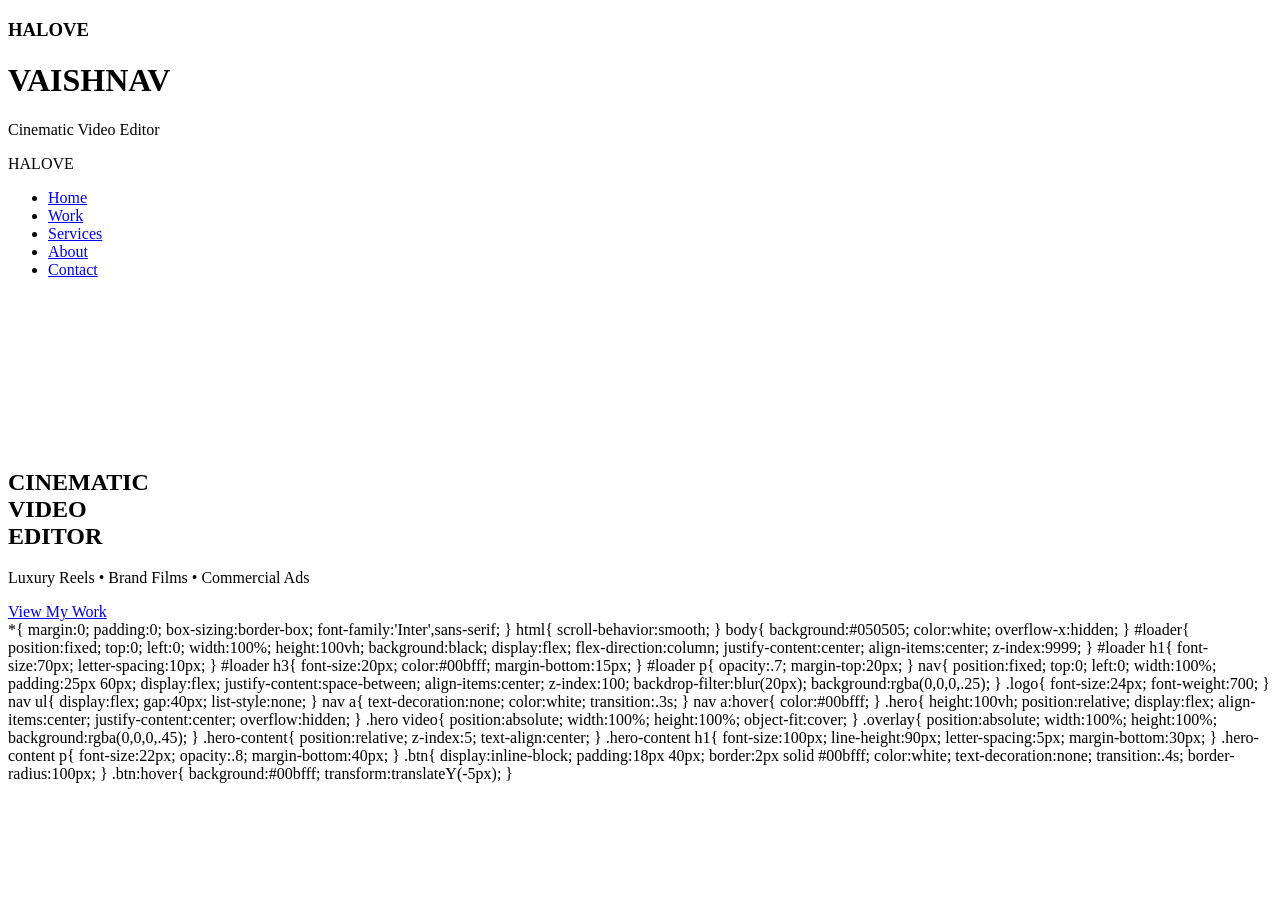
==== index.html @ 2cd08517 "Add initial HTML structure and styles for website" ====
<!DOCTYPE html>
<html lang="en">

<head>
<meta charset="UTF-8">
<meta name="viewport" content="width=device-width, initial-scale=1.0">

<title>Halove Vaishnav | Cinematic Video Editor</title>

<link rel="stylesheet" href="style.css">

<link rel="preconnect" href="https://fonts.googleapis.com">
<link rel="preconnect" href="https://fonts.gstatic.com" crossorigin>

<link href="https://fonts.googleapis.com/css2?family=Inter:wght@300;400;500;600;700;800&display=swap" rel="stylesheet">

</head>

<body>

<div id="loader">

<h3>HALOVE</h3>

<h1>VAISHNAV</h1>

<p>Cinematic Video Editor</p>

</div>

<nav>

<div class="logo">
HALOVE
</div>

<ul>

<li><a href="#">Home</a></li>

<li><a href="#">Work</a></li>

<li><a href="#">Services</a></li>

<li><a href="#">About</a></li>

<li><a href="#">Contact</a></li>

</ul>

</nav>

<section class="hero">

<div class="overlay"></div>

<video autoplay muted loop playsinline>

<source src="assets/videos/showreel.mp4" type="video/mp4">

</video>

<div class="hero-content">

<h1>
CINEMATIC<br>
VIDEO<br>
EDITOR
</h1>

<p>
Luxury Reels • Brand Films • Commercial Ads
</p>

<a href="#portfolio" class="btn">
View My Work
</a>

</div>

</section>

<script src="script.js"></script>

</body>

</html> 
*{
margin:0;
padding:0;
box-sizing:border-box;
font-family:'Inter',sans-serif;
}

html{
scroll-behavior:smooth;
}

body{
background:#050505;
color:white;
overflow-x:hidden;
}

#loader{
position:fixed;
top:0;
left:0;
width:100%;
height:100vh;
background:black;
display:flex;
flex-direction:column;
justify-content:center;
align-items:center;
z-index:9999;
}

#loader h1{
font-size:70px;
letter-spacing:10px;
}

#loader h3{
font-size:20px;
color:#00bfff;
margin-bottom:15px;
}

#loader p{
opacity:.7;
margin-top:20px;
}

nav{
position:fixed;
top:0;
left:0;
width:100%;
padding:25px 60px;
display:flex;
justify-content:space-between;
align-items:center;
z-index:100;
backdrop-filter:blur(20px);
background:rgba(0,0,0,.25);
}

.logo{
font-size:24px;
font-weight:700;
}

nav ul{
display:flex;
gap:40px;
list-style:none;
}

nav a{
text-decoration:none;
color:white;
transition:.3s;
}

nav a:hover{
color:#00bfff;
}

.hero{
height:100vh;
position:relative;
display:flex;
align-items:center;
justify-content:center;
overflow:hidden;
}

.hero video{
position:absolute;
width:100%;
height:100%;
object-fit:cover;
}

.overlay{
position:absolute;
width:100%;
height:100%;
background:rgba(0,0,0,.45);
}

.hero-content{
position:relative;
z-index:5;
text-align:center;
}

.hero-content h1{
font-size:100px;
line-height:90px;
letter-spacing:5px;
margin-bottom:30px;
}

.hero-content p{
font-size:22px;
opacity:.8;
margin-bottom:40px;
}

.btn{
display:inline-block;
padding:18px 40px;
border:2px solid #00bfff;
color:white;
text-decoration:none;
transition:.4s;
border-radius:100px;
}

.btn:hover{
background:#00bfff;
transform:translateY(-5px);
}
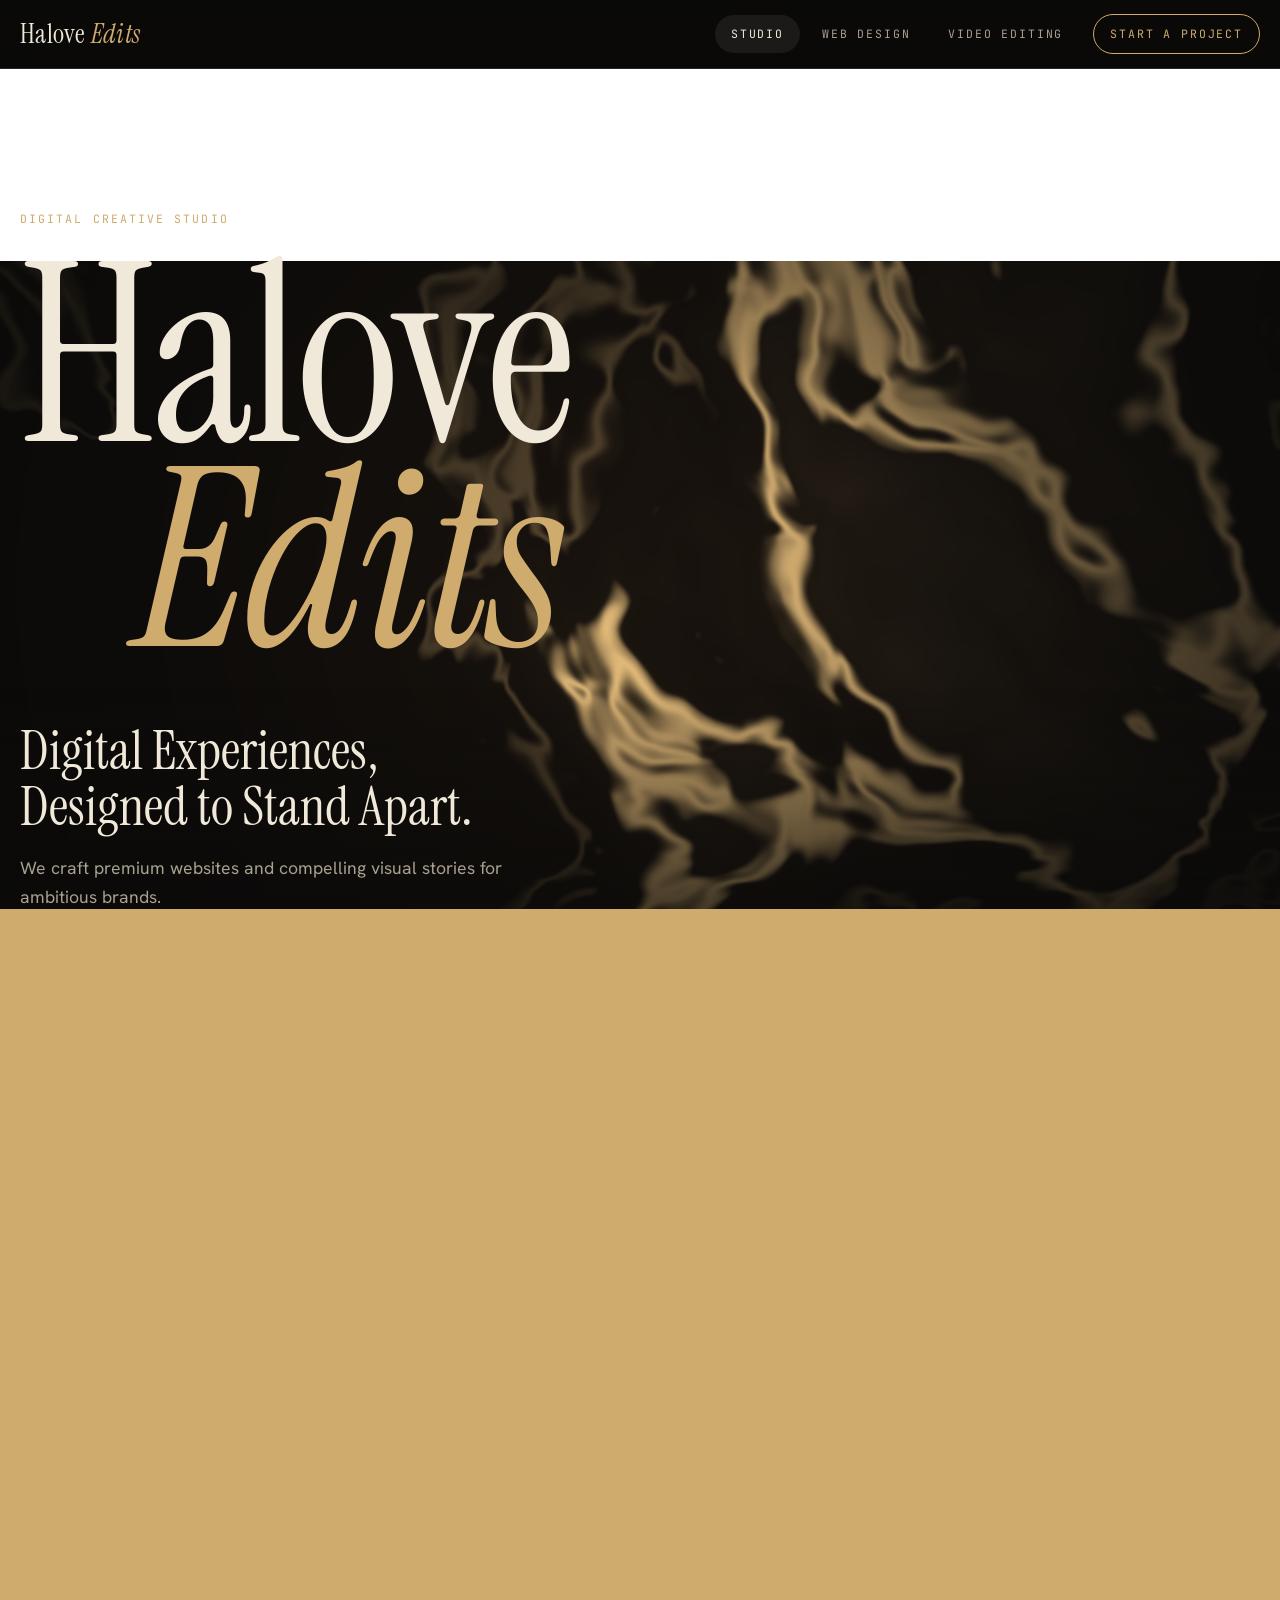
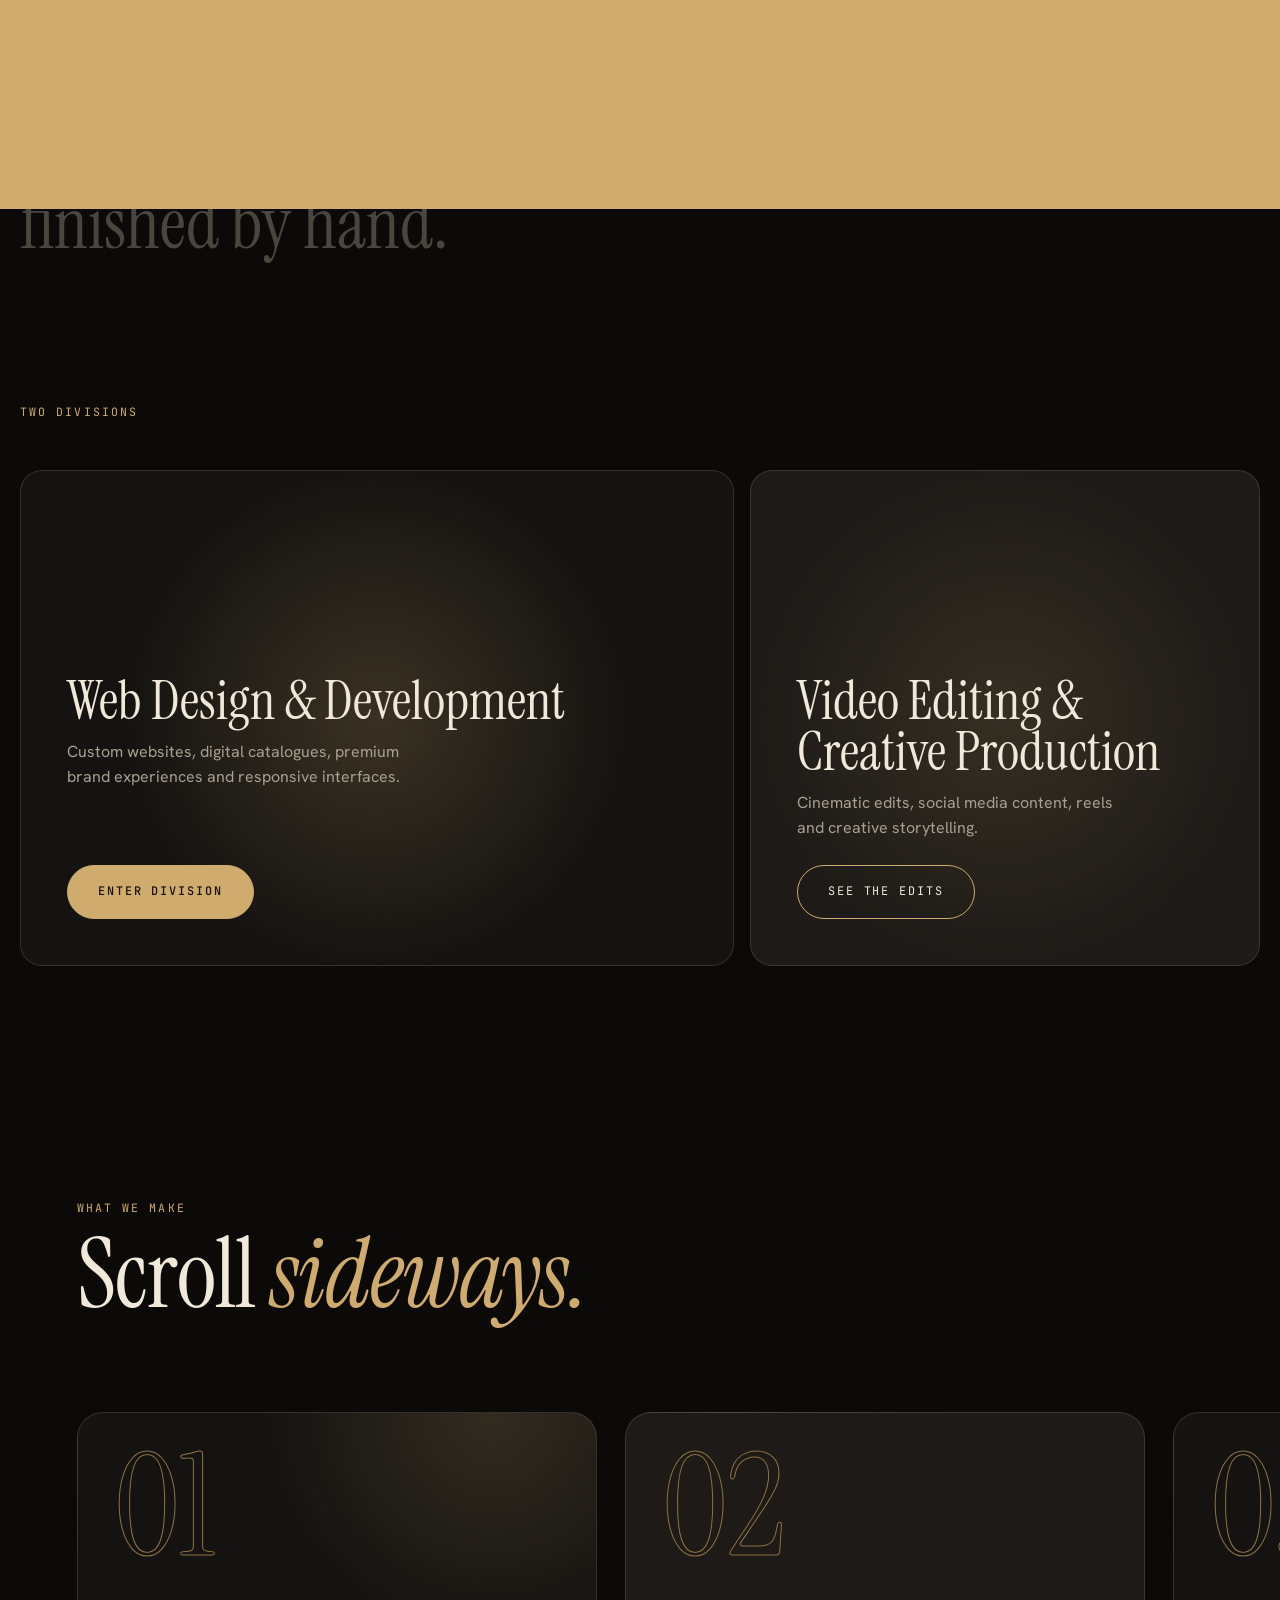
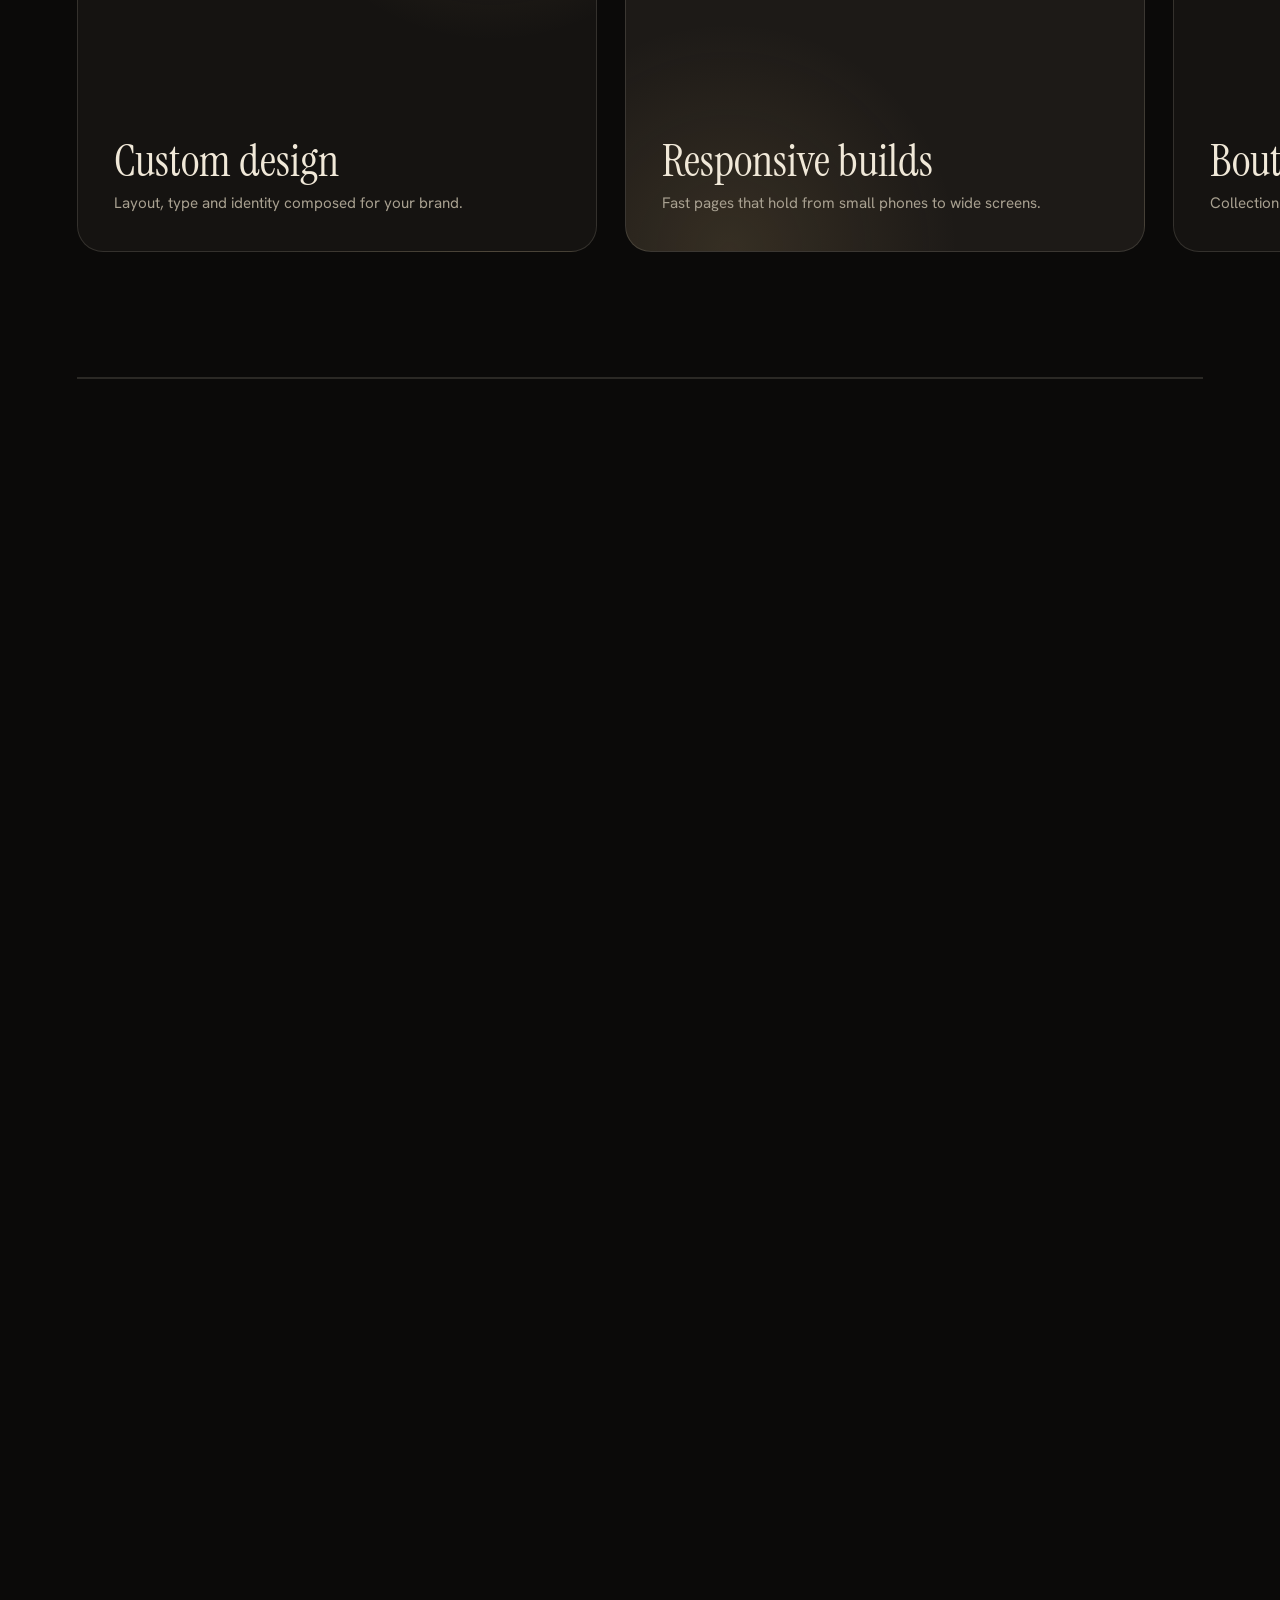
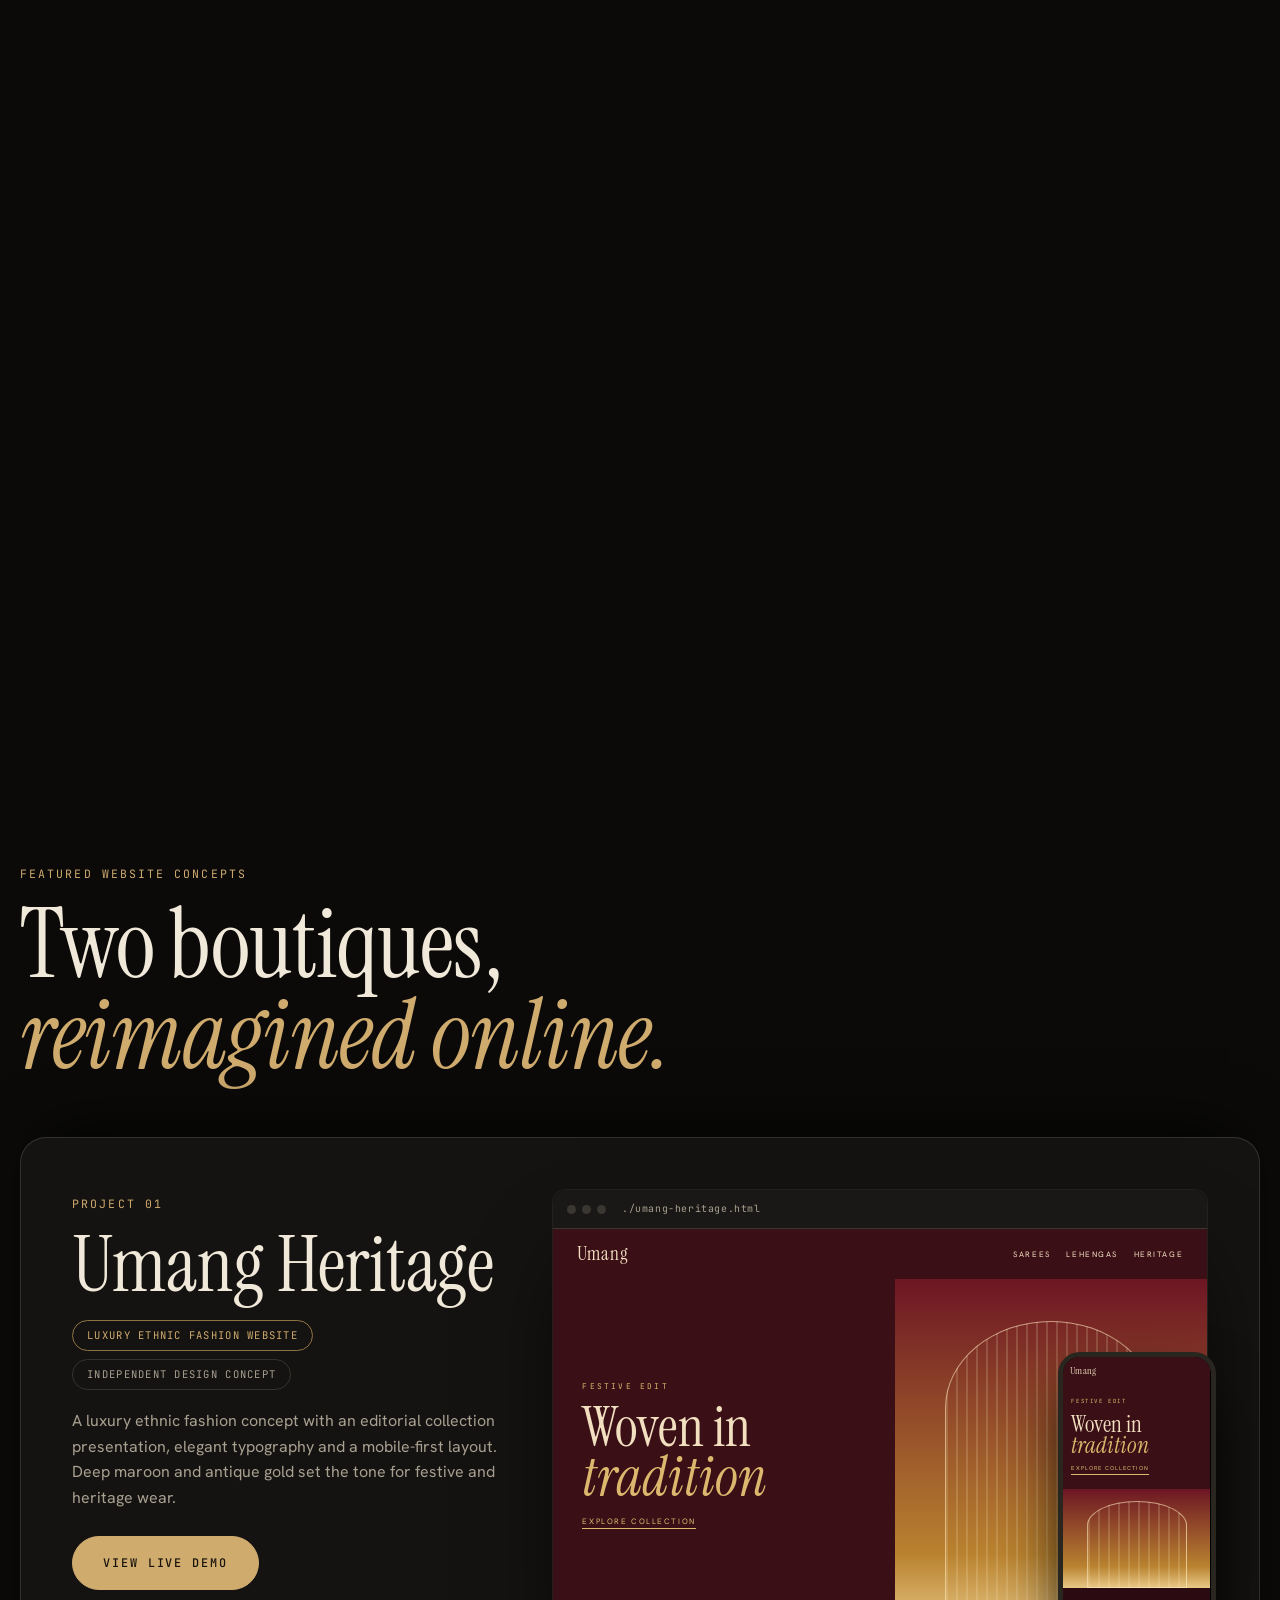
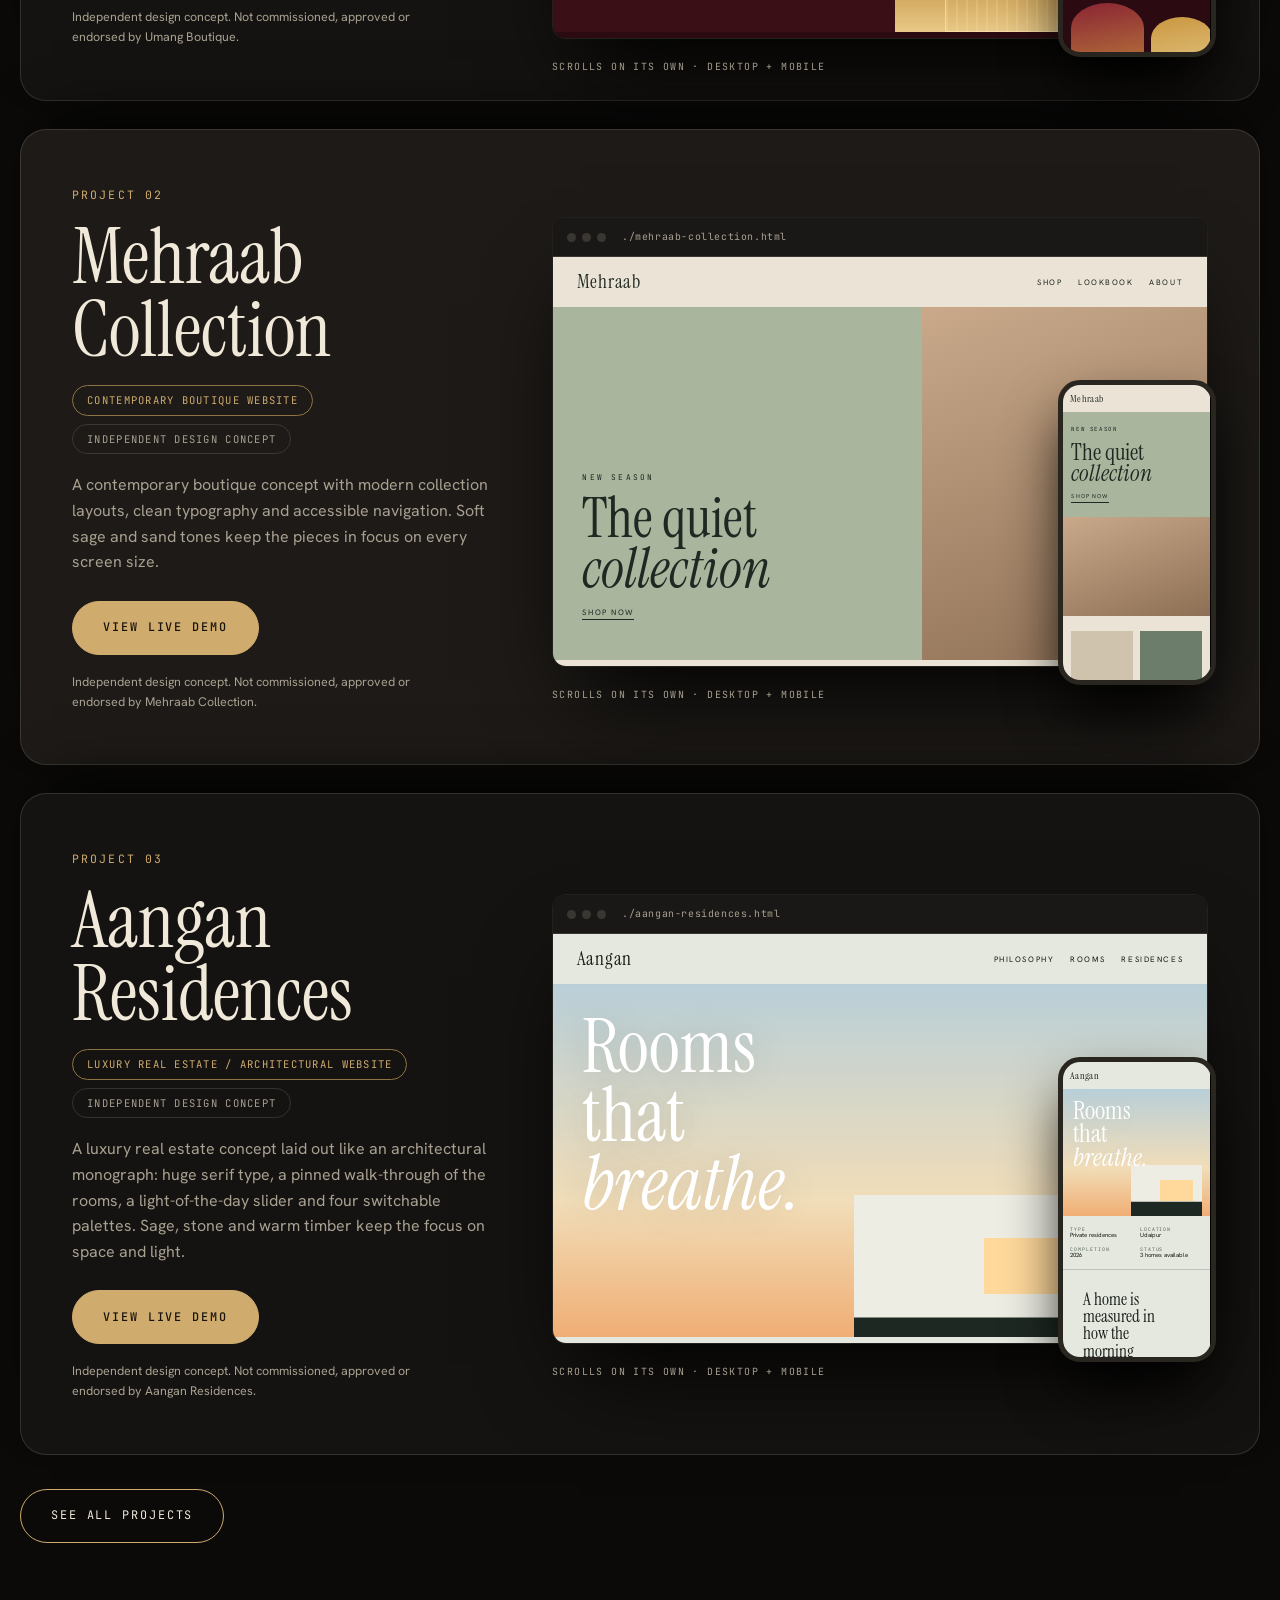
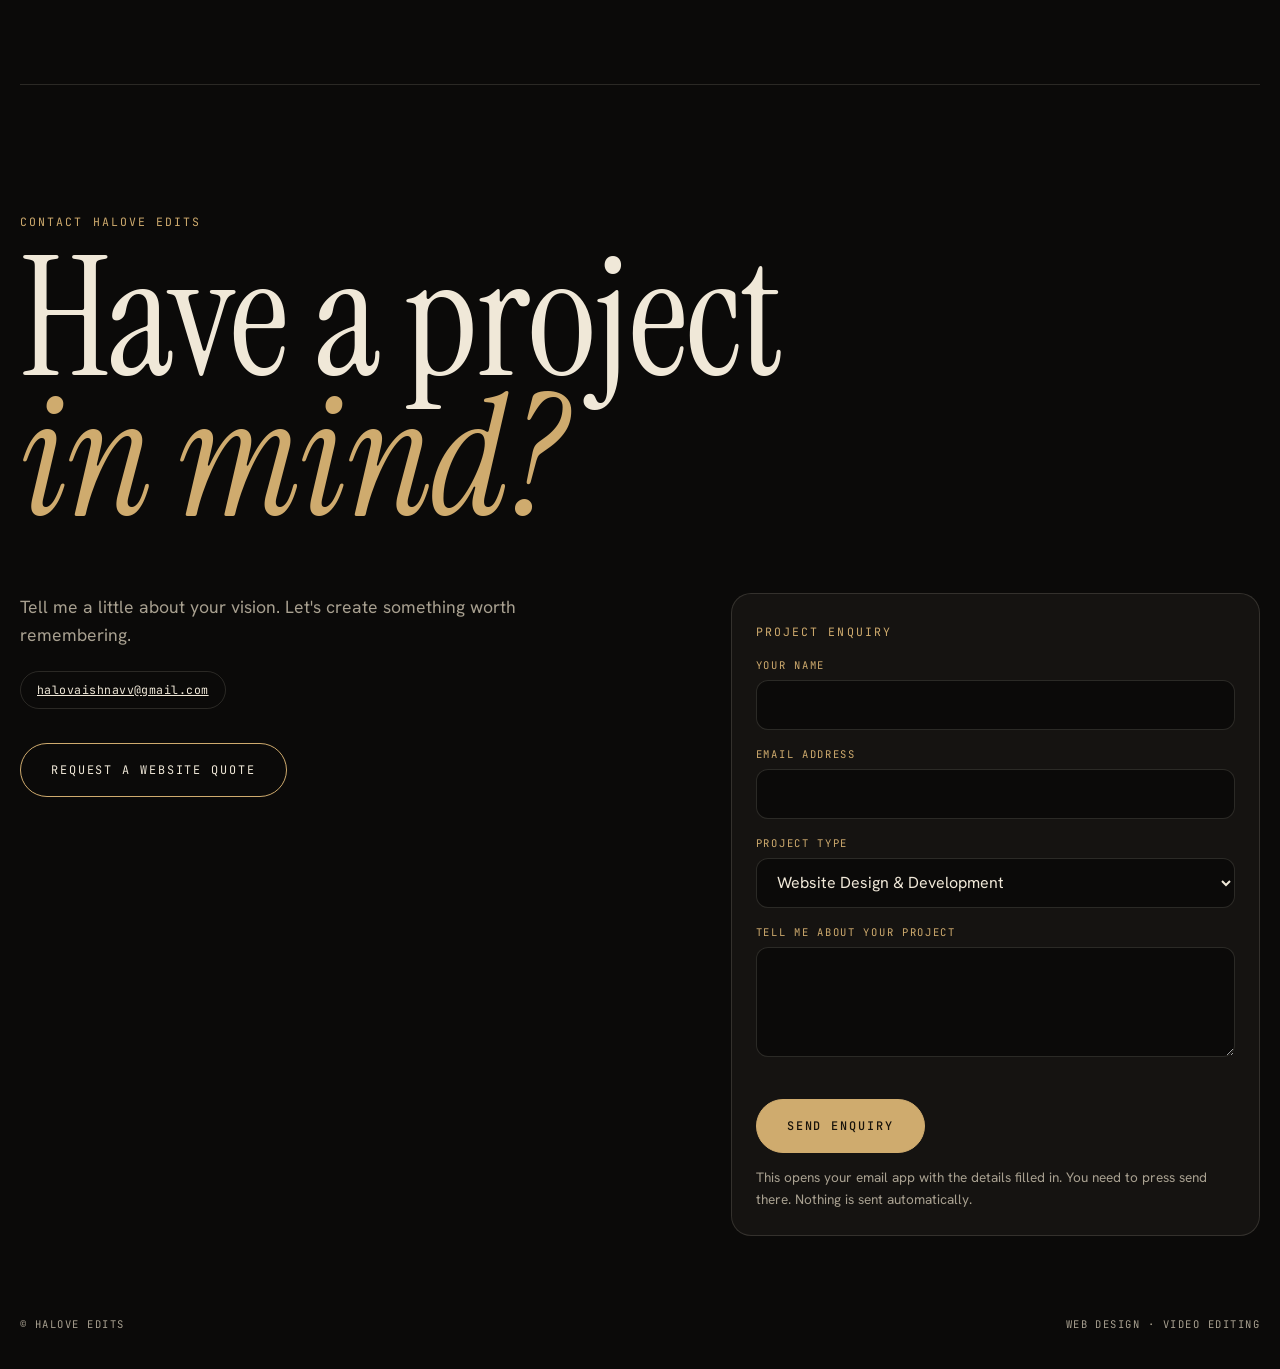
==== commit af6a8790: "Add files via upload" ====
--- a/index.html
+++ b/index.html
@@ -1,225 +1,690 @@
-<!DOCTYPE html>
-<html lang="en">
-
-<head>
-<meta charset="UTF-8">
-<meta name="viewport" content="width=device-width, initial-scale=1.0">
-
-<title>Halove Vaishnav | Cinematic Video Editor</title>
-
-<link rel="stylesheet" href="style.css">
-
-<link rel="preconnect" href="https://fonts.googleapis.com">
-<link rel="preconnect" href="https://fonts.gstatic.com" crossorigin>
-
-<link href="https://fonts.googleapis.com/css2?family=Inter:wght@300;400;500;600;700;800&display=swap" rel="stylesheet">
-
-</head>
-
-<body>
-
-<div id="loader">
-
-<h3>HALOVE</h3>
-
-<h1>VAISHNAV</h1>
-
-<p>Cinematic Video Editor</p>
-
+<!doctype html><html lang="en"><head><meta charset="utf-8"><meta name="viewport" content="width=device-width,initial-scale=1,viewport-fit=cover"><title>Halove Edits</title>
+<link rel="stylesheet" href="https://fonts.googleapis.com/css2?family=Instrument+Serif:ital@0;1&family=Hanken+Grotesk:wght@400;500;600&family=JetBrains+Mono:wght@400;500&display=swap">
+<style>
+/* Layout: a living shader hero, then sticky-stacking project cards that auto-scroll real-looking sites; ink black, ivory type, champagne used for light only. Single dark look by choice. */
+:root{
+  --ink:#0b0a09; --char:#151311; --char2:#1d1a17; --line:rgba(239,231,214,.14);
+  --ivory:#f0e8d8; --mute:#a8a090; --champ:#cfab6e; --champ-d:#8f7443;
+  --disp:"Instrument Serif","Iowan Old Style",Georgia,serif;
+  --sans:"Hanken Grotesk",system-ui,-apple-system,"Segoe UI",sans-serif;
+  --mono:"JetBrains Mono",ui-monospace,Menlo,monospace;
+  color-scheme:dark;
+}
+*{box-sizing:border-box}
+html{scroll-behavior:smooth;overflow-x:hidden;max-width:100%;-webkit-text-size-adjust:100%}
+body{margin:0;background:var(--ink);color:var(--ivory);font:400 16px/1.6 var(--sans);overflow-x:clip;
+  padding-left:max(16px,env(safe-area-inset-left,0px));padding-right:max(16px,env(safe-area-inset-right,0px))}
+body::before{content:"";position:fixed;inset:0 0 auto;height:env(safe-area-inset-top,0px);background:var(--ink);z-index:80}
+a{color:inherit}
+:focus-visible{outline:2px solid var(--champ);outline-offset:3px}
+.wrap{max-width:1240px;margin:0 auto}
+h1,h2,h3,h4{font-family:var(--disp);font-weight:400;margin:0;line-height:.95;text-wrap:balance}
+h2{font-size:clamp(2.6rem,7.5vw,6rem);letter-spacing:-.01em}
+p{margin:0}
+.mono{font-family:var(--mono);font-size:.72rem;letter-spacing:.18em;text-transform:uppercase;color:var(--champ)}
+.lead{color:var(--mute);max-width:54ch;font-size:1.1rem}
+em,i{font-style:italic}
+em{color:var(--champ)}
+.rv{transform:translateY(46px);transition:transform 1s cubic-bezier(.2,.7,.2,1)}
+.rv.in{transform:none}
+
+/* header */
+header{position:sticky;top:env(safe-area-inset-top,0px);z-index:70;background:rgba(11,10,9,.72);backdrop-filter:blur(16px);-webkit-backdrop-filter:blur(16px);
+  margin:0 calc(-1*max(16px,env(safe-area-inset-left,0px))) 0 calc(-1*max(16px,env(safe-area-inset-left,0px)));padding:0 max(16px,env(safe-area-inset-right,0px)) 0 max(16px,env(safe-area-inset-left,0px));border-bottom:1px solid var(--line)}
+.bar{max-width:1240px;margin:0 auto;height:68px;display:flex;align-items:center;justify-content:space-between}
+.logo{font-family:var(--disp);font-size:1.7rem;text-decoration:none;letter-spacing:.01em}
+.logo i{color:var(--champ)}
+nav{display:flex;gap:6px;align-items:center}
+nav a{font-family:var(--mono);font-size:.72rem;letter-spacing:.16em;text-transform:uppercase;text-decoration:none;color:var(--mute);padding:10px 16px;border-radius:99px;transition:color .3s,background .3s}
+nav a:hover,nav a.on{color:var(--ivory);background:rgba(239,231,214,.08)}
+nav a.cta{border:1px solid var(--champ);color:var(--champ);margin-left:8px}
+nav a.cta:hover{background:var(--champ);color:#17120a}
+.burger{display:none;background:none;border:1px solid var(--line);color:var(--ivory);width:46px;height:46px;border-radius:50%;cursor:pointer;font-size:1.1rem}
+@media(max-width:820px){
+  .burger{display:block}
+  nav{position:absolute;left:0;right:0;top:68px;flex-direction:column;align-items:stretch;gap:0;background:var(--ink);border-bottom:1px solid var(--line);padding:6px max(16px,env(safe-area-inset-left,0px)) 18px;display:none}
+  nav.open{display:flex}
+  nav a{padding:18px 4px;font-size:.85rem;border-radius:0;border-bottom:1px solid var(--line)}
+  nav a.cta{margin:14px 0 0;text-align:center;border-radius:99px;padding:16px}
+}
+
+/* buttons */
+.btns{display:flex;flex-wrap:wrap;gap:12px;margin-top:34px}
+.btn{display:inline-flex;align-items:center;justify-content:center;gap:10px;min-height:54px;padding:0 30px;border-radius:99px;font-family:var(--mono);font-size:.74rem;letter-spacing:.16em;text-transform:uppercase;text-decoration:none;border:1px solid var(--champ);background:none;color:var(--ivory);cursor:pointer;transition:background .35s,color .35s,border-color .35s,transform .25s}
+.btn.solid{background:var(--champ);color:#17120a;font-weight:500}
+.btn.solid:hover{background:var(--ivory);border-color:var(--ivory)}
+.btn:not(.solid):hover{background:rgba(207,171,110,.16)}
+.btn[aria-disabled="true"]{opacity:.55;border-style:dashed;pointer-events:none}
+
+/* page transition + cursor */
+.curtain{position:fixed;inset:0;z-index:90;background:var(--champ);transform:translateY(101%);pointer-events:none;display:grid;place-items:center;font-family:var(--disp);font-size:clamp(2.4rem,9vw,6rem);color:#17120a;font-style:italic}
+.curtain.go{animation:cur .95s cubic-bezier(.76,0,.24,1)}
+@keyframes cur{0%{transform:translateY(101%)}42%,58%{transform:translateY(0)}100%{transform:translateY(-101%)}}
+.ring{position:fixed;left:0;top:0;width:38px;height:38px;margin:-19px 0 0 -19px;border:1px solid var(--champ);border-radius:50%;z-index:85;pointer-events:none;opacity:0;transition:width .25s,height .25s,margin .25s,background .25s,opacity .3s}
+.ring.on{opacity:1}
+.ring.big{width:74px;height:74px;margin:-37px 0 0 -37px;background:rgba(207,171,110,.14)}
+@media(pointer:coarse){.ring{display:none}}
+
+/* hero */
+.view{animation:vin .9s cubic-bezier(.2,.7,.2,1)}
+@keyframes vin{from{transform:translateY(20px)}to{transform:none}}
+.hero{position:relative;padding-block:clamp(70px,11vw,150px) clamp(60px,8vw,110px)}
+.hero canvas{position:absolute;top:0;bottom:0;left:50%;width:100vw;transform:translateX(-50%);height:100%;z-index:-1;background:var(--ink)}
+.hero::after{content:"";position:absolute;top:0;bottom:0;left:50%;width:100vw;transform:translateX(-50%);z-index:-1;background:linear-gradient(180deg,transparent 60%,var(--ink));pointer-events:none}
+.hero h1{font-size:clamp(4.6rem,19.5vw,17rem);line-height:.82;letter-spacing:-.02em;margin-top:26px}
+.hero h1 .l2{display:block;font-style:italic;color:var(--champ);padding-left:clamp(0px,9vw,140px)}
+.W{display:inline-block;white-space:nowrap}
+.L{display:inline-block;animation:lu 1.1s cubic-bezier(.2,.8,.2,1) both;animation-delay:calc(var(--i)*55ms + 150ms)}
+@keyframes lu{from{transform:translateY(105%) rotate(5deg);opacity:0}to{transform:none;opacity:1}}
+.hero h1{overflow:hidden;padding-bottom:.08em}
+.hero .sub{font-family:var(--disp);font-size:clamp(1.7rem,4.6vw,3.4rem);margin-top:40px;max-width:19ch;line-height:1.02}
+.hero .lead{margin-top:20px}
+.hero.sm h1{font-size:clamp(3.6rem,13.5vw,11rem);line-height:.9}
+
+/* marquee */
+.mq{margin:0 calc(-1*max(16px,env(safe-area-inset-left,0px)));overflow:hidden;border-block:1px solid var(--line);padding:18px 0;background:var(--ink)}
+.mq div{display:flex;width:max-content;animation:mq 38s linear infinite}
+.mq span{font-family:var(--disp);font-size:clamp(1.6rem,4vw,2.8rem);padding:0 .9em;white-space:nowrap}
+.mq span:nth-child(even){color:var(--champ);font-style:italic}
+@keyframes mq{to{transform:translateX(-50%)}}
+
+section{padding-block:clamp(72px,11vw,150px)}
+.stmt{font-family:var(--disp);font-size:clamp(2rem,5.6vw,4.6rem);line-height:1.08;max-width:22ch}
+.stmt{max-width:26ch}
+.stmt .w{color:#4a453d;transition:color .4s}
+.stmt .w.lit{color:var(--ivory)}
+
+/* divisions */
+.divs{display:grid;grid-template-columns:1.4fr 1fr;gap:16px;margin-top:48px}
+.div{--mx:50%;--my:50%;position:relative;display:flex;flex-direction:column;justify-content:space-between;min-height:430px;padding:clamp(24px,4vw,46px);border:1px solid var(--line);border-radius:22px;text-decoration:none;overflow:hidden;background:radial-gradient(420px circle at var(--mx) var(--my),rgba(207,171,110,.2),transparent 60%),var(--char);transition:border-color .4s}
+.div:hover{border-color:var(--champ)}
+.div .n{font-family:var(--disp);font-size:clamp(5rem,14vw,11rem);line-height:.8;color:transparent;-webkit-text-stroke:1px var(--champ-d);transition:color .5s}
+.div:hover .n{color:var(--champ)}
+.div h3{font-size:clamp(2rem,4.2vw,3.4rem);margin:18px 0 12px}
+.div p{color:var(--mute);max-width:38ch}
+.div .go{margin-top:24px}
+.div.p2{background:radial-gradient(420px circle at var(--mx) var(--my),rgba(207,171,110,.14),transparent 60%),var(--char2)}
+@media(max-width:860px){.divs{grid-template-columns:1fr}.div{min-height:340px}}
+
+/* project stack */
+.stack{margin-top:56px;display:flex;flex-direction:column;gap:28px}
+.card{position:sticky;top:calc(88px + var(--i)*22px);display:grid;grid-template-columns:.85fr 1.3fr;gap:clamp(24px,4vw,64px);align-items:center;padding:clamp(22px,4vw,56px);border:1px solid var(--line);border-radius:26px;background:var(--char);box-shadow:0 -30px 60px -30px #000}
+.card:nth-child(2){background:var(--char2)}
+.card .copy{min-width:0}
+.card h3{font-size:clamp(2.6rem,6vw,5rem);margin:14px 0 18px}
+.chips{display:flex;flex-wrap:wrap;gap:8px;margin-bottom:18px}
+.chip{border:1px solid var(--line);border-radius:99px;padding:6px 14px;font-family:var(--mono);font-size:.66rem;letter-spacing:.12em;text-transform:uppercase;color:var(--mute)}
+.chip.k{color:var(--champ);border-color:var(--champ-d)}
+.card p{color:var(--mute)}
+.note{font-size:.78rem!important;margin-top:18px;max-width:52ch}
+@media(max-width:900px){.card{position:relative;top:auto;grid-template-columns:1fr}}
+
+/* site mockups */
+.stage{position:relative;min-width:0;padding-bottom:10px}
+.browser{border:1px solid var(--line);border-radius:14px;overflow:hidden;background:#000;box-shadow:0 50px 90px -30px #000}
+.chrome{display:flex;gap:6px;align-items:center;padding:11px 14px;background:#1a1816;border-bottom:1px solid var(--line)}
+.chrome i{width:9px;height:9px;border-radius:50%;background:#3a3631}
+.chrome span{margin-left:10px;font-family:var(--mono);font-size:.62rem;color:var(--mute);letter-spacing:.06em;overflow:hidden;text-overflow:ellipsis;white-space:nowrap}
+.scr{container-type:inline-size;position:relative;overflow:hidden;aspect-ratio:16/10}
+.pg{font-size:1.5cqw;line-height:1.3;will-change:transform;animation:pgs 18s ease-in-out infinite alternate;animation-play-state:paused}
+.stage.live .pg{animation-play-state:running}
+@keyframes pgs{to{transform:translateY(calc(var(--shift,0)*-1px))}}
+.phone{position:absolute;right:-8px;bottom:-8px;width:24%;border:5px solid #29251f;border-radius:22px;overflow:hidden;background:#000;box-shadow:0 30px 60px -10px #000;transition:transform .6s cubic-bezier(.2,.7,.2,1)}
+.stage:hover .phone{transform:translateY(-12px) rotate(-2deg)}
+.phone .scr{aspect-ratio:9/18}
+.phone .pg{font-size:4.8cqw;animation-duration:14s}
+.hint{position:absolute;left:0;bottom:-26px;font-family:var(--mono);font-size:.62rem;letter-spacing:.14em;text-transform:uppercase;color:var(--mute)}
+.pg .nv{display:flex;gap:2em;align-items:center;padding:1.6em 3em;font-size:.8em;letter-spacing:.2em;text-transform:uppercase}
+.pg .nv b{font-family:var(--disp);font-weight:400;font-size:2.4em;letter-spacing:.04em;text-transform:none;margin-right:auto}
+.pg h4{font-size:5.6em;line-height:.92}
+.pg small{font-family:var(--mono);font-size:.8em;letter-spacing:.28em;text-transform:uppercase}
+.pg u{font-size:.8em;letter-spacing:.2em;text-transform:uppercase;text-decoration:none;padding-bottom:.3em}
+/* Umang */
+.uU{background:#3a0f16;color:#f1dfc0}
+.uU .h{display:grid;grid-template-columns:1.1fr 1fr;min-height:36em}
+.uU .t{padding:4em 3em;display:flex;flex-direction:column;justify-content:center;gap:1.2em;align-items:flex-start}
+.uU h4 i{color:#dcb86e}.uU small,.uU u{color:#dcb86e}.uU u{border-bottom:1px solid #dcb86e}
+.uU .im{background:linear-gradient(180deg,#6d1624,#b9822f 78%,#e8c987);position:relative;overflow:hidden}
+.uU .im::before{content:"";position:absolute;inset:12% 16% 0;border-radius:50% 50% 0 0/28% 28% 0 0;border:1px solid rgba(255,236,190,.6);background:repeating-linear-gradient(90deg,rgba(255,236,190,.18) 0 2px,transparent 2px 10px)}
+.uU .g{display:grid;grid-template-columns:repeat(3,1fr);gap:2.4em;padding:5em 3em;background:#2b0b11}
+.uU .g div{aspect-ratio:3/4;border-radius:50% 50% 0 0/26% 26% 0 0;background:linear-gradient(170deg,#8a2433,#c9973f);display:flex;align-items:flex-end;padding:1.2em;font-size:.8em;letter-spacing:.2em;text-transform:uppercase;color:#2b0b11}
+.uU .g div:nth-child(2){background:linear-gradient(170deg,#c9973f,#f0d9a0);margin-top:3em}
+.uU .g div:nth-child(3){background:linear-gradient(170deg,#4f1522,#a8602b)}
+.uU .q{padding:6em 3em;text-align:center;font-family:var(--disp);font-size:3.4em;font-style:italic;color:#dcb86e;line-height:1.05}
+.uU .f{padding:3em;background:#1c070b;text-align:center;letter-spacing:.3em;text-transform:uppercase;font-size:.8em}
+/* Mehraab */
+.mM{background:#ebe4d6;color:#1f2822}
+.mM .h{display:grid;grid-template-columns:1.3fr 1fr;min-height:36em}
+.mM .t{background:#aab59d;padding:4em 3em;display:flex;flex-direction:column;justify-content:flex-end;gap:1.2em;align-items:flex-start}
+.mM .im{background:linear-gradient(160deg,#c9a98a,#8d6f55)}
+.mM u{border-bottom:1px solid #1f2822}
+.mM .pr{display:grid;grid-template-columns:repeat(3,1fr);gap:2em 1.8em;padding:4em 3em}
+.mM .pr div{aspect-ratio:4/5;background:#cfc3ad;position:relative}
+.mM .pr div::after{content:"";position:absolute;left:0;right:30%;bottom:-1.4em;height:.6em;background:#1f2822;opacity:.8}
+.mM .pr div:nth-child(2n){background:#6d7d6b}.mM .pr div:nth-child(3n){background:#c9a98a}
+.mM .lb{background:#27332b;color:#ebe4d6;padding:6em 3em;font-family:var(--disp);font-size:3.6em;font-style:italic;line-height:1}
+.mM .f{padding:3em;text-align:center;letter-spacing:.3em;text-transform:uppercase;font-size:.8em}
+/* phone overrides: same markup, mobile layout */
+.phone .nv span{display:none}
+.phone .pg .nv{padding:1.2em 1.2em}.phone .pg .nv b{font-size:1.8em}
+.phone .pg h4{font-size:3.3em}
+.phone .uU .h,.phone .mM .h{grid-template-columns:1fr;min-height:0}
+.phone .uU .im,.phone .mM .im{min-height:14em}
+.phone .uU .t,.phone .mM .t{padding:2em 1.2em}
+.phone .uU .g,.phone .mM .pr{padding:2em 1.2em;gap:1em}
+.phone .uU .g{grid-template-columns:1fr 1fr}.phone .uU .g div:nth-child(3){display:none}.phone .uU .g div{font-size:.7em}
+.phone .mM .pr{grid-template-columns:1fr 1fr}
+.phone .uU .q,.phone .mM .lb{padding:2em 1.2em;font-size:2.2em}
+
+/* before/after */
+.ba{position:relative;container-type:inline-size;margin-top:48px;border:1px solid var(--line);border-radius:22px;overflow:hidden;aspect-ratio:16/9;user-select:none;--p:50}
+.ba .ly{position:absolute;inset:0;overflow:hidden}
+.ba .bf{background:#fff;color:#222;font-family:"Times New Roman",serif;font-size:1.8cqw;padding:2.5cqw 4cqw}
+.ba .bf h5{font-size:3.2cqw;margin:0 0 1cqw;color:#00c;text-decoration:underline;font-weight:700}
+.ba .bf .bx{display:grid;grid-template-columns:repeat(4,1fr);gap:1cqw;margin-top:2cqw}
+.ba .bf .bx div{height:9cqw;background:#ccc;border:1px solid #888;font-size:1.3cqw;padding:.5cqw}
+.ba .bf a{color:#00c}
+.ba .af{clip-path:inset(0 calc((100 - var(--p))*1%) 0 0);background:#120f0d;color:var(--ivory);padding:3cqw 4cqw;display:flex;flex-direction:column;justify-content:center}
+.ba .af h5{font-family:var(--disp);font-weight:400;font-size:9cqw;line-height:.9;margin:0}
+.ba .af h5 i{color:var(--champ)}
+.ba .af small{font-family:var(--mono);letter-spacing:.3em;text-transform:uppercase;font-size:1.2cqw;color:var(--champ);margin-bottom:1.6cqw}
+.ba .af .row{display:flex;gap:1.4cqw;margin-top:2.4cqw}
+.ba .af .row div{width:11cqw;height:7cqw;border-radius:.8cqw;background:linear-gradient(150deg,#7a1e2c,#cfab6e)}
+.ba .af .row div:nth-child(2){background:linear-gradient(150deg,#aab59d,#6d7d6b)}.ba .af .row div:nth-child(3){background:linear-gradient(150deg,#c9a98a,#8d6f55)}
+.ba .bar2{position:absolute;top:0;bottom:0;left:calc(var(--p)*1%);width:2px;background:var(--champ);pointer-events:none}
+.ba .bar2::after{content:"⇄";position:absolute;top:50%;left:50%;width:46px;height:46px;margin:-23px;border-radius:50%;background:var(--champ);color:#17120a;display:grid;place-items:center;font-size:1.1rem}
+.ba input{position:absolute;inset:0;width:100%;height:100%;opacity:0;cursor:ew-resize;touch-action:pan-y;margin:0}
+.ba .tag{position:absolute;top:14px;font-family:var(--mono);font-size:.64rem;letter-spacing:.16em;text-transform:uppercase;background:rgba(0,0,0,.65);color:#fff;padding:5px 10px;border-radius:99px;z-index:2}
+
+/* services / process / why */
+.svc{list-style:none;padding:0;margin:48px 0 0;border-top:1px solid var(--line);counter-reset:s}
+.svc li{counter-increment:s;display:grid;grid-template-columns:64px 1.1fr 1.2fr;gap:8px 24px;align-items:center;padding:26px 0;border-bottom:1px solid var(--line);transition:padding-left .45s,background .3s}
+.svc li::before{content:counter(s,decimal-leading-zero);font-family:var(--mono);font-size:.72rem;color:var(--champ)}
+.svc li:hover{padding-left:18px;background:linear-gradient(90deg,rgba(207,171,110,.08),transparent)}
+.svc strong{font-family:var(--disp);font-weight:400;font-size:clamp(1.7rem,3.6vw,2.7rem);line-height:1}
+.svc span{color:var(--mute)}
+@media(max-width:760px){.svc li{grid-template-columns:36px 1fr}.svc span{grid-column:2}}
+.steps{display:grid;grid-template-columns:repeat(4,1fr);margin-top:52px;position:relative}
+.steps::before{content:"";position:absolute;left:0;right:0;top:9px;height:1px;background:var(--line)}
+.steps div{padding:44px 24px 0 0;position:relative;min-width:0}
+.steps div::before{content:"";position:absolute;top:4px;left:0;width:11px;height:11px;border-radius:50%;background:var(--champ)}
+.steps h3{font-size:2.2rem;margin:8px 0 8px}
+.steps p{color:var(--mute);font-size:.95rem}
+@media(max-width:820px){.steps{grid-template-columns:1fr 1fr;gap:20px 0}}
+@media(max-width:480px){.steps{grid-template-columns:1fr}}
+.why{display:grid;grid-template-columns:repeat(3,1fr);gap:40px 36px;margin-top:52px}
+.why div{border-top:1px solid var(--champ-d);padding-top:18px;min-width:0}
+.why h3{font-size:2rem;margin-bottom:8px}
+.why p{color:var(--mute);font-size:.95rem}
+@media(max-width:860px){.why{grid-template-columns:1fr 1fr}}
+@media(max-width:520px){.why{grid-template-columns:1fr}}
+
+/* video page */
+.tl{margin-top:56px;border:1px solid var(--line);border-radius:18px;background:var(--char);padding:18px;position:relative;overflow:hidden}
+.tl .tk{display:flex;align-items:center;gap:12px;margin-top:8px}
+.tl .tk b{font-family:var(--mono);font-weight:400;font-size:.62rem;color:var(--mute);width:26px}
+.tl .lane{position:relative;flex:1;height:34px;background:rgba(239,231,214,.04);border-radius:6px}
+.tl .lane i{position:absolute;top:3px;bottom:3px;border-radius:4px;left:var(--l);width:var(--w);background:var(--c,var(--champ-d));opacity:.9}
+.tl .ph{position:absolute;top:0;bottom:0;left:56px;width:2px;background:#ff5a4a;animation:ph 10s linear infinite;pointer-events:none}
+.tl .ph::before{content:"";position:absolute;top:0;left:-5px;border:6px solid transparent;border-top-color:#ff5a4a}
+@keyframes ph{from{left:56px}to{left:calc(100% - 18px)}}
+.tl .rl{display:flex;justify-content:space-between;padding-left:38px;font-family:var(--mono);font-size:.6rem;color:var(--mute);letter-spacing:.1em}
+.reels{display:grid;grid-template-columns:repeat(4,1fr);gap:16px;margin-top:48px}
+.slot{position:relative;aspect-ratio:9/16;border:1px solid var(--line);border-radius:20px;overflow:hidden;display:flex;flex-direction:column;justify-content:flex-end;padding:20px;text-decoration:none;background:linear-gradient(170deg,var(--char2),var(--ink));transition:border-color .4s,transform .5s}
+.slot:hover{border-color:var(--champ);transform:translateY(-6px)}
+.slot::before{content:"";position:absolute;inset:0;background:radial-gradient(circle at 30% 20%,rgba(207,171,110,.22),transparent 55%)}
+.slot .play{position:absolute;top:50%;left:50%;width:62px;height:62px;margin:-31px;border-radius:50%;border:1px solid var(--champ);display:grid;place-items:center;color:var(--champ)}
+.slot b{position:relative;font-family:var(--disp);font-weight:400;font-size:1.8rem;line-height:1}
+.slot span{position:relative;font-family:var(--mono);font-size:.64rem;letter-spacing:.14em;text-transform:uppercase;color:var(--mute);margin-bottom:6px}
+.slot:nth-child(4n+2){margin-top:34px}.slot:nth-child(4n+4){margin-top:34px}
+@media(max-width:900px){.reels{grid-template-columns:1fr 1fr}.slot:nth-child(n){margin-top:0}.slot:nth-child(2n){margin-top:28px}}
+.banner{border:1px dashed var(--champ-d);border-radius:16px;padding:16px 20px;color:var(--mute);font-size:.9rem;margin-top:34px;max-width:72ch}
+
+/* footer: builder */
+footer{max-width:1240px;margin:0 auto;border-top:1px solid var(--line);padding-block:clamp(70px,10vw,130px) 36px}
+footer h2{font-size:clamp(3.4rem,13vw,11rem);line-height:.84}
+.bld{display:grid;grid-template-columns:1.1fr .9fr;gap:clamp(24px,5vw,64px);margin-top:64px}
+.bld>div{min-width:0}
+.grp{margin-bottom:26px}
+.grp .mono{display:block;margin-bottom:12px}
+.pick{display:flex;flex-wrap:wrap;gap:10px}
+.pick button{font:inherit;font-size:.92rem;padding:11px 18px;border-radius:99px;border:1px solid var(--line);background:none;color:var(--mute);cursor:pointer;transition:all .25s}
+.pick button:hover{border-color:var(--champ);color:var(--ivory)}
+.pick button[aria-pressed="true"]{background:var(--champ);border-color:var(--champ);color:#17120a;font-weight:500}
+.msg{border:1px solid var(--line);border-radius:20px;background:var(--char);padding:24px}
+.msg pre{margin:12px 0 0;white-space:pre-wrap;font:400 1rem/1.6 var(--sans);color:var(--ivory)}
+.contacts{display:flex;flex-wrap:wrap;gap:10px;margin-top:22px}
+.contacts .chip{color:var(--ivory);font-size:.72rem;text-transform:none;letter-spacing:.04em;padding:9px 16px}
+.copyright{margin-top:80px;display:flex;flex-wrap:wrap;justify-content:space-between;gap:10px;color:var(--mute);font-family:var(--mono);font-size:.66rem;letter-spacing:.14em;text-transform:uppercase}
+@media(max-width:860px){.bld{grid-template-columns:1fr}}
+/* ---- scroll choreography ---- */
+.prog{position:fixed;left:0;top:env(safe-area-inset-top,0px);height:3px;width:calc(var(--sp,0)*100%);background:var(--champ);z-index:95;pointer-events:none}
+.hero h1{overflow:visible!important}
+.hero h1>span{display:block;will-change:transform}
+.mq div{animation:none!important;will-change:transform}
+.pg{animation:none!important;transform:translateY(calc(var(--sy,0)*var(--shift,0)*-1px))}
+.card{will-change:transform;transform-origin:50% 0}
+.card.rv{transition:none}
+.tl .ph{animation:none!important}
+.steps{display:none}
+.hs{position:relative;width:100vw;margin-left:calc(50% - 50vw)}
+.hs .pinbox{position:sticky;top:0;height:100svh;overflow:hidden;display:flex;align-items:center}
+.hs .ttl{position:absolute;top:calc(env(safe-area-inset-top,0px) + 92px);left:max(16px,6vw);right:16px;z-index:2}
+.hs .trk{display:flex;gap:clamp(14px,2.2vw,30px);padding:150px max(16px,6vw) 0;will-change:transform}
+.hs .pn{flex:0 0 min(80vw,520px);height:min(56svh,440px);border:1px solid var(--line);border-radius:26px;padding:clamp(20px,3vw,36px);display:flex;flex-direction:column;justify-content:space-between;text-decoration:none;background:radial-gradient(380px circle at 80% 0,rgba(207,171,110,.16),transparent 60%),var(--char);transition:border-color .4s}
+.hs .pn:hover{border-color:var(--champ)}
+.hs .pn:nth-child(even){background:radial-gradient(380px circle at 20% 100%,rgba(207,171,110,.14),transparent 60%),var(--char2)}
+.hs .big{font-family:var(--disp);font-size:clamp(5rem,13vw,9rem);line-height:.8;color:transparent;-webkit-text-stroke:1px var(--champ-d)}
+.hs .pn:hover .big{color:var(--champ)}
+.hs h3{font-size:clamp(1.9rem,3.6vw,2.8rem);margin-bottom:8px}
+.hs .pn p{color:var(--mute);font-size:.95rem}
+.hs .pb{position:absolute;bottom:max(28px,env(safe-area-inset-bottom,0px));left:max(16px,6vw);right:max(16px,6vw);height:2px;background:var(--line)}
+.hs .pb i{display:block;height:100%;width:calc(var(--hp,0)*100%);background:var(--champ)}
+.pp{height:420svh;position:relative;margin-top:30px}
+.pp .sk{position:sticky;top:68px;height:calc(100svh - 68px);display:grid;grid-template-columns:1fr 1fr;align-items:center;gap:24px}
+.pp .nums,.pp .txt{position:relative;height:64%;min-width:0}
+.pp .nums b,.pp .s{position:absolute;left:0;right:0;top:50%;opacity:0;transform:translateY(-22%);transition:opacity .7s,transform .9s cubic-bezier(.2,.7,.2,1)}
+.pp .nums b{font-family:var(--disp);font-weight:400;font-size:clamp(8rem,28vw,24rem);line-height:.8;color:transparent;-webkit-text-stroke:1px var(--champ)}
+.pp .s h3{font-size:clamp(2.6rem,6vw,5rem);margin:12px 0}
+.pp .s p{color:var(--mute);max-width:34ch;font-size:1.1rem}
+.pp[data-i="0"] .s0,.pp[data-i="1"] .s1,.pp[data-i="2"] .s2,.pp[data-i="3"] .s3{opacity:1;transform:translateY(-50%)}
+.pp .bar{position:absolute;left:0;right:0;bottom:0;height:2px;background:var(--line)}
+.pp .bar i{display:block;height:100%;width:calc(var(--pp,0)*100%);background:var(--champ)}
+@media(max-width:760px){.pp .sk{grid-template-columns:1fr;grid-template-rows:34% 1fr;gap:0}.pp .nums{height:100%}.pp .nums b{font-size:clamp(7rem,40vw,12rem)}.pp .txt{height:100%}}
+.card:nth-child(3){background:var(--char)}
+.aA{background:#E5E8DF;color:#151B16}
+.aA .h{position:relative;min-height:36em;background:linear-gradient(180deg,#B9CFD8,#F1DDB8 62%,#F0AE74);padding:3em;overflow:hidden}
+.aA .h h4{font-size:7.6em;color:#fff;max-width:7ch;text-shadow:0 2px 40px rgba(0,0,0,.18);position:relative;z-index:2}
+.aA .h::before{content:"";position:absolute;right:6%;bottom:0;width:48%;height:40%;background:#EEEDE4;box-shadow:inset 0 -2em 0 #1E2822}
+.aA .h::after{content:"";position:absolute;right:12%;bottom:12%;width:22%;height:16%;background:#FFD99C;box-shadow:9em 0 0 #FFD99C}
+.aA .mt{display:grid;grid-template-columns:repeat(4,1fr);gap:1em;padding:1.6em 3em;border-bottom:1px solid rgba(21,27,22,.18);font-size:.85em}
+.aA .mt small{display:block;font-family:var(--mono);letter-spacing:.2em;text-transform:uppercase;color:#566158;font-size:.8em}
+.aA .q{font-family:var(--disp);font-size:4.4em;line-height:1.02;padding:2em 3em;max-width:16ch}
+.aA .rm{display:grid;grid-template-columns:repeat(3,1fr);gap:1.6em;padding:0 3em 4em}
+.aA .rm div{aspect-ratio:4/5;border-radius:.5em;background:linear-gradient(170deg,#B9CFD8,#F1DDB8 60%,#F0AE74)}
+.aA .rm div:nth-child(2){background:linear-gradient(170deg,#4B6B49,#8FA48E)}
+.aA .rm div:nth-child(3){background:linear-gradient(170deg,#86684A,#F1DDB8)}
+.aA .sp{display:grid;grid-template-columns:repeat(4,1fr);gap:1em;padding:2em 3em 4em;border-top:1px solid rgba(21,27,22,.18);font-size:.9em}
+.aA .sp b{display:block;font-family:var(--disp);font-weight:400;font-size:4.4em;line-height:1}
+.aA .f{font-family:var(--disp);font-size:16em;line-height:.8;text-align:center;padding-top:.1em;overflow:hidden;white-space:nowrap}
+.phone .aA .h{min-height:18em;padding:1.4em}.phone .aA .h h4{font-size:3.6em}
+.phone .aA .mt,.phone .aA .sp,.phone .aA .rm{grid-template-columns:1fr 1fr;padding-left:1.2em;padding-right:1.2em}
+.phone .aA .q{font-size:2.4em;padding:1.2em}
+.fld{display:flex;flex-direction:column;gap:6px;margin-bottom:16px}
+.fld label{font-family:var(--mono);font-size:.66rem;letter-spacing:.16em;text-transform:uppercase;color:var(--champ)}
+.fld input,.fld select,.fld textarea{font:inherit;font-size:1rem;min-height:50px;padding:0 16px;border-radius:12px;border:1px solid var(--line);background:var(--ink);color:var(--ivory);width:100%}
+.fld textarea{padding:12px 16px;min-height:110px;resize:vertical}
+.fld input:focus,.fld select:focus,.fld textarea:focus{border-color:var(--champ);outline:none}
+.fnote{font-size:.85rem;color:var(--mute);margin-top:14px}
+.ferr{min-height:1.3em;color:#ffb4a8;font-size:.9rem;margin:0 0 8px}
+@media(prefers-reduced-motion:reduce){*{animation:none!important;transition:none!important;scroll-behavior:auto!important}.rv{transform:none}}
+</style>
+<style>:root{padding-top:env(safe-area-inset-top,0px);padding-bottom:env(safe-area-inset-bottom,0px)}[hidden]{display:none!important}</style></head><body>
+<div class="curtain" id="curtain"></div><div class="ring" id="ring"></div>
+
+<header>
+  <div class="bar">
+    <a class="logo" href="#home" aria-label="Halove Edits, home">Halove <i>Edits</i></a>
+    <button class="burger" id="burger" aria-label="Menu" aria-expanded="false">≡</button>
+    <nav id="nav" aria-label="Primary">
+      <a href="#home" data-v="home">Studio</a>
+      <a href="#web-design" data-v="web-design">Web Design</a>
+      <a href="#video-editing" data-v="video-editing">Video Editing</a>
+      <a class="cta" href="#contact">Start a project</a>
+    </nav>
+  </div>
+</header>
+
+<main class="wrap">
+
+<div class="view" id="v-home">
+  <div class="hero" id="hero-home">
+    <div class="mono">Digital creative studio</div>
+    <h1 aria-label="Halove Edits"><span data-split>Halove</span><span class="l2" data-split>Edits</span></h1>
+    <p class="sub">Digital Experiences, Designed to Stand Apart.</p>
+    <p class="lead">We craft premium websites and compelling visual stories for ambitious brands.</p>
+    <div class="btns">
+      <a class="btn solid mag" href="#web-design">Explore Web Design</a>
+      <a class="btn mag" href="#work">View Our Work</a>
+    </div>
+  </div>
+  <div class="mq" aria-hidden="true"></div>
+
+  <section>
+    <p class="mono" style="margin-bottom:28px">The studio</p>
+    <p class="stmt" id="stmt">We design websites for brands that refuse to look like everyone else. Boutique and fashion sites, digital catalogues and interactive experiences, built mobile first and finished by hand.</p>
+  </section>
+
+  <section style="padding-top:0">
+    <p class="mono">Two divisions</p>
+    <div class="divs">
+      <a class="div" href="#web-design"><div><div class="n">01</div><h3>Web Design &amp; Development</h3><p>Custom websites, digital catalogues, premium brand experiences and responsive interfaces.</p></div><span class="btn solid go" style="align-self:flex-start">Enter division</span></a>
+      <a class="div p2" href="#video-editing"><div><div class="n">02</div><h3>Video Editing &amp; Creative Production</h3><p>Cinematic edits, social media content, reels and creative storytelling.</p></div><span class="btn go" style="align-self:flex-start">See the edits</span></a>
+    </div>
+  </section>
+
+  <div class="hs"><div class="pinbox">
+    <div class="ttl"><p class="mono">What we make</p><h2 style="margin-top:12px">Scroll <em>sideways.</em></h2></div>
+    <div class="trk">
+      <a class="pn" href="#web-design"><div class="big">01</div><div><h3>Custom design</h3><p>Layout, type and identity composed for your brand.</p></div></a>
+      <a class="pn" href="#web-design"><div class="big">02</div><div><h3>Responsive builds</h3><p>Fast pages that hold from small phones to wide screens.</p></div></a>
+      <a class="pn" href="#web-design"><div class="big">03</div><div><h3>Boutique &amp; fashion</h3><p>Collection presentation with an editorial feel.</p></div></a>
+      <a class="pn" href="#web-design"><div class="big">04</div><div><h3>Digital catalogues</h3><p>Browsable, shareable and easy to enquire from.</p></div></a>
+      <a class="pn" href="#web-design"><div class="big">05</div><div><h3>UI/UX design</h3><p>Flows planned around how people browse on mobile.</p></div></a>
+      <a class="pn" href="#video-editing"><div class="big">06</div><div><h3>Video &amp; reels</h3><p>Cinematic edits and social content, in its own division.</p></div></a>
+    </div>
+    <div class="pb"><i></i></div>
+  </div></div>
+
+  <section id="work" style="padding-top:0">
+    <p class="mono">Featured website concepts</p>
+    <h2 style="margin-top:16px">Two boutiques,<br><em>reimagined online.</em></h2>
+    <div class="stack" data-stack></div>
+    <div class="btns"><a class="btn" href="#web-design">See All Projects</a></div>
+  </section>
 </div>
 
-<nav>
-
-<div class="logo">
-HALOVE
+<div class="view" id="v-web-design" hidden>
+  <div class="hero sm" id="hero-wd">
+    <div class="mono">01 — Web Design &amp; Development</div>
+    <h1 aria-label="Websites worth opening twice"><span data-split>Websites worth</span><span class="l2" data-split>opening twice.</span></h1>
+    <p class="lead" style="margin-top:34px">Editorial layouts, restrained motion and mobile-first builds for fashion, boutique and brand-led businesses. Made to be sent over WhatsApp and look right on the first tap.</p>
+    <div class="btns"><a class="btn solid mag" href="mailto:halovaishnavv@gmail.com?subject=Website%20quote%20request">Request a Website Quote</a><a class="btn mag" href="#projects">See the projects</a></div>
+  </div>
+  <div class="mq" aria-hidden="true"></div>
+
+  <section id="projects">
+    <p class="mono">Selected work</p>
+    <h2 style="margin-top:16px">Independent <em>design concepts</em></h2>
+    <div class="stack" data-stack></div>
+  </section>
+
+  <section style="padding-top:0">
+    <p class="mono">Website redesign</p>
+    <h2 style="margin-top:16px">Same business.<br><em>Different impression.</em></h2>
+    <p class="lead" style="margin-top:22px">Drag to compare a typical template site with a considered redesign. Illustrative example, not a client project.</p>
+    <div class="ba" id="ba">
+      <div class="ly bf"><h5>Welcome to our Store</h5><p>Click here to see our products. Contact us for more information. <a href="#" onclick="return false">Home</a> | <a href="#" onclick="return false">About</a> | <a href="#" onclick="return false">Contact</a></p><div class="bx"><div>Product 1</div><div>Product 2</div><div>Product 3</div><div>Product 4</div></div></div>
+      <div class="ly af"><small>New collection</small><h5>Quiet luxury,<br><i>made visible.</i></h5><div class="row"><div></div><div></div><div></div></div></div>
+      <span class="tag" style="left:14px">After</span><span class="tag" style="right:14px">Before</span>
+      <div class="bar2"></div>
+      <input type="range" min="2" max="98" value="50" id="baR" aria-label="Compare before and after">
+    </div>
+  </section>
+
+  <section style="padding-top:0">
+    <p class="mono">Services</p>
+    <h2 style="margin-top:16px">What we <em>design and build</em></h2>
+    <ul class="svc">
+      <li><strong>Custom Website Design</strong><span>Layout, typography and identity made for the brand, never a template.</span></li>
+      <li><strong>Responsive Frontend Development</strong><span>Clean, fast pages that hold up from a small phone to a wide desktop.</span></li>
+      <li><strong>Premium Fashion &amp; Boutique Websites</strong><span>Collection presentation with an editorial feel.</span></li>
+      <li><strong>Digital Product Catalogues</strong><span>Browsable catalogues that are easy to share and easy to enquire from.</span></li>
+      <li><strong>UI/UX Design</strong><span>Navigation and flows planned around how visitors browse on mobile.</span></li>
+      <li><strong>Website Redesign</strong><span>A considered refresh that keeps what already works.</span></li>
+      <li><strong>Interactive Website Experiences</strong><span>Scroll reveals, hover details and transitions that stay smooth.</span></li>
+      <li><strong>WhatsApp Enquiry Integration</strong><span>A direct button so interested visitors can message you in one tap.</span></li>
+    </ul>
+  </section>
+
+  <section style="padding-top:0">
+    <p class="mono">Design process</p>
+    <h2 style="margin-top:16px">From brief <em>to launch</em></h2>
+    <div class="pp" id="pp" data-i="0"><div class="sk">
+      <div class="nums"><b class="s0">01</b><b class="s1">02</b><b class="s2">03</b><b class="s3">04</b></div>
+      <div class="txt">
+        <div class="s s0"><span class="mono">Step 1</span><h3>Discover</h3><p>The brand, the audience and what a visitor should do next.</p></div>
+        <div class="s s1"><span class="mono">Step 2</span><h3>Design</h3><p>Typography, palette and layouts, shown mobile first.</p></div>
+        <div class="s s2"><span class="mono">Step 3</span><h3>Build</h3><p>Responsive development with smooth, restrained motion.</p></div>
+        <div class="s s3"><span class="mono">Step 4</span><h3>Refine</h3><p>Details, testing across screens and a clear handover.</p></div>
+        <div class="bar"><i></i></div>
+      </div></div></div>
+    <div class="steps">
+      <div><span class="mono">Step 1</span><h3>Discover</h3><p>The brand, the audience and what a visitor should do next.</p></div>
+      <div><span class="mono">Step 2</span><h3>Design</h3><p>Typography, palette and layouts, shown mobile first.</p></div>
+      <div><span class="mono">Step 3</span><h3>Build</h3><p>Responsive development with smooth, restrained motion.</p></div>
+      <div><span class="mono">Step 4</span><h3>Refine</h3><p>Details, testing across screens and a clear handover.</p></div>
+    </div>
+  </section>
+
+  <section style="padding-top:0">
+    <p class="mono">Why Halove Edits</p>
+    <div class="why" id="why"></div>
+  </section>
 </div>
 
-<ul>
-
-<li><a href="#">Home</a></li>
-
-<li><a href="#">Work</a></li>
-
-<li><a href="#">Services</a></li>
-
-<li><a href="#">About</a></li>
-
-<li><a href="#">Contact</a></li>
-
-</ul>
-
-</nav>
-
-<section class="hero">
-
-<div class="overlay"></div>
-
-<video autoplay muted loop playsinline>
-
-<source src="assets/videos/showreel.mp4" type="video/mp4">
-
-</video>
-
-<div class="hero-content">
-
-<h1>
-CINEMATIC<br>
-VIDEO<br>
-EDITOR
-</h1>
-
-<p>
-Luxury Reels • Brand Films • Commercial Ads
-</p>
-
-<a href="#portfolio" class="btn">
-View My Work
-</a>
-
+<div class="view" id="v-video-editing" hidden>
+  <div class="hero sm" id="hero-ve">
+    <div class="mono">02 — Video Editing &amp; Creative Production</div>
+    <h1 aria-label="Cut with intent"><span data-split>Cut with</span><span class="l2" data-split>intent.</span></h1>
+    <p class="lead" style="margin-top:34px">Cinematic edits, social media content, reels and creative storytelling.</p>
+    <div class="btns"><a class="btn solid mag" href="mailto:halovaishnavv@gmail.com">Contact Halove Edits</a><a class="btn mag" href="#web-design">Back to Web Design</a></div>
+    <div class="tl" aria-hidden="true">
+      <div class="rl"><span>00:00</span><span>00:05</span><span>00:10</span><span>00:15</span><span>00:20</span></div>
+      <div class="tk"><b>V2</b><div class="lane"><i style="--l:8%;--w:22%;--c:#8f7443"></i><i style="--l:44%;--w:16%;--c:#6d7d6b"></i><i style="--l:72%;--w:20%;--c:#8f7443"></i></div></div>
+      <div class="tk"><b>V1</b><div class="lane"><i style="--l:0;--w:30%;--c:#cfab6e"></i><i style="--l:31%;--w:26%;--c:#a8602b"></i><i style="--l:58%;--w:15%;--c:#cfab6e"></i><i style="--l:74%;--w:26%;--c:#7a1e2c"></i></div></div>
+      <div class="tk"><b>A1</b><div class="lane"><i style="--l:0;--w:100%;--c:#3b3a36"></i></div></div>
+      <div class="tk"><b>A2</b><div class="lane"><i style="--l:12%;--w:34%;--c:#524b3f"></i><i style="--l:62%;--w:24%;--c:#524b3f"></i></div></div>
+      <div class="ph"></div>
+    </div>
+  </div>
+  <div class="mq" aria-hidden="true"></div>
+  <section>
+    <p class="mono">Editing portfolio</p>
+    <div class="reels" id="reels"></div>
+    <div class="banner" id="editBanner">Your existing editing projects go here. Add each one to <code>CONFIG.editing</code> at the top of the script (title, category, link) and it replaces these slots. They are placeholders because the live site could not be read from this session.</div>
+  </section>
 </div>
 
-</section>
-
-<script src="script.js"></script>
-
-</body>
-
-</html> 
-*{
-margin:0;
-padding:0;
-box-sizing:border-box;
-font-family:'Inter',sans-serif;
+</main>
+
+<footer id="contact">
+  <p class="mono">Contact Halove Edits</p>
+  <h2 style="margin-top:18px">Have a project<br><em>in mind?</em></h2>
+  <div class="bld">
+    <div><p class="lead">Tell me a little about your vision. Let's create something worth remembering.</p>
+      <div class="contacts"><a class="chip" href="mailto:halovaishnavv@gmail.com">halovaishnavv@gmail.com</a></div>
+      <div class="btns"><a class="btn" href="mailto:halovaishnavv@gmail.com?subject=Website%20quote%20request">Request a Website Quote</a></div></div>
+    <form class="msg" id="enq" novalidate>
+      <span class="mono">Project enquiry</span>
+      <div class="fld" style="margin-top:14px"><label for="fN">Your name</label><input id="fN" type="text" autocomplete="name"></div>
+      <div class="fld"><label for="fE">Email address</label><input id="fE" type="email" autocomplete="email"></div>
+      <div class="fld"><label for="fT">Project type</label><select id="fT"><option>Website Design &amp; Development</option><option>Website Redesign</option><option>Video Editing</option><option>Other Creative Project</option></select></div>
+      <div class="fld"><label for="fM">Tell me about your project</label><textarea id="fM"></textarea></div>
+      <p class="ferr" id="fErr" role="alert"></p>
+      <button class="btn solid" type="submit">Send Enquiry</button>
+      <p class="fnote" id="fNote" role="status">This opens your email app with the details filled in. You need to press send there. Nothing is sent automatically.</p>
+    </form>
+  </div>
+  <div class="copyright"><span>© Halove Edits</span><span>Web design · Video editing</span></div>
+</footer>
+
+<script>
+/* ===== EDIT HERE ===== */
+const CONFIG = {
+  email: "halovaishnavv@gmail.com",
+  umangDemo: "./umang-heritage.html",
+  mehraabDemo: "./mehraab-collection.html",
+  aanganDemo: "./aangan-residences.html",
+  editing: []   // your video projects: { title:"", category:"", url:"" }
+};
+/* ====================== */
+const $=s=>document.querySelector(s), $$=s=>[...document.querySelectorAll(s)];
+const RM = matchMedia('(prefers-reduced-motion: reduce)').matches;
+
+const WHY=[["Distinctive custom design","Every layout is composed for the brand. No stock templates."],["Mobile-first development","Designed on a phone screen first, then scaled up."],["Premium visual storytelling","Type, image and motion working toward one impression."],["Attention to detail","Spacing, contrast and transitions checked, not assumed."],["Brand-focused experiences","The site should feel like the business it represents."],["Clear communication","Plain updates and a simple path from brief to launch."]];
+$('#why').innerHTML=WHY.map(w=>`<div class="rv"><h3>${w[0]}</h3><p>${w[1]}</p></div>`).join('');
+
+const MQ=["Custom design","Responsive development","Boutique websites","UI/UX","Digital catalogues","WhatsApp enquiry","Website redesign","Video editing","Reels"];
+const mqH='<div>'+[...MQ,...MQ].map(x=>`<span>${x}</span>`).join('')+'</div>';
+$$('.mq').forEach(m=>m.innerHTML=mqH);
+
+const PROJ=[
+ {k:'U',t:'Umang Heritage',cat:'Luxury Ethnic Fashion Website',demo:'umangDemo',brand:'Umang Boutique',
+  copy:'A luxury ethnic fashion concept with an editorial collection presentation, elegant typography and a mobile-first layout. Deep maroon and antique gold set the tone for festive and heritage wear.',
+  pg:'<div class="pg uU"><div class="nv"><b>Umang</b><span>Sarees</span><span>Lehengas</span><span>Heritage</span></div><div class="h"><div class="t"><small>Festive edit</small><h4>Woven in <i>tradition</i></h4><u>Explore collection</u></div><div class="im"></div></div><div class="g"><div>Silk</div><div>Zari</div><div>Bridal</div></div><div class="q">Elegance, inherited.</div><div class="f">Umang · Heritage</div></div>'},
+ {k:'M',t:'Mehraab Collection',cat:'Contemporary Boutique Website',demo:'mehraabDemo',brand:'Mehraab Collection',
+  copy:'A contemporary boutique concept with modern collection layouts, clean typography and accessible navigation. Soft sage and sand tones keep the pieces in focus on every screen size.',
+  pg:'<div class="pg mM"><div class="nv"><b>Mehraab</b><span>Shop</span><span>Lookbook</span><span>About</span></div><div class="h"><div class="t"><small>New season</small><h4>The quiet <i>collection</i></h4><u>Shop now</u></div><div class="im"></div></div><div class="pr"><div></div><div></div><div></div><div></div><div></div><div></div></div><div class="lb">Made to be worn, not worshipped.</div><div class="f">Mehraab · Collection</div></div>'},
+ {k:'A',t:'Aangan Residences',cat:'Luxury Real Estate / Architectural Website',demo:'aanganDemo',brand:'Aangan Residences',
+  copy:'A luxury real estate concept laid out like an architectural monograph: huge serif type, a pinned walk-through of the rooms, a light-of-the-day slider and four switchable palettes. Sage, stone and warm timber keep the focus on space and light.',
+  pg:'<div class="pg aA"><div class="nv"><b>Aangan</b><span>Philosophy</span><span>Rooms</span><span>Residences</span></div><div class="h"><h4>Rooms that <i>breathe.</i></h4></div><div class="mt"><div><small>Type</small>Private residences</div><div><small>Location</small>Udaipur</div><div><small>Completion</small>2026</div><div><small>Status</small>3 homes available</div></div><div class="q">A home is measured in how the morning arrives.</div><div class="rm"><div></div><div></div><div></div></div><div class="sp"><div><b>4</b>Bedrooms</div><div><b>3,800</b>Sq ft</div><div><b>1</b>Courtyard</div><div><b>32</b>Native trees</div></div><div class="f">Aangan</div></div>'}
+];
+function card(p,i){
+  const u=CONFIG[p.demo];
+  const b=`<a class="btn solid mag" href="${u}" target="_blank" rel="noopener">View Live Demo</a>`;
+  return `<article class="card" style="--i:${i}"><div class="copy"><span class="mono">Project 0${i+1}</span><h3>${p.t}</h3>
+   <div class="chips"><span class="chip k">${p.cat}</span><span class="chip">Independent design concept</span></div>
+   <p>${p.copy}</p><div class="btns" style="margin-top:26px">${b}</div>
+   <p class="note">Independent design concept. Not commissioned, approved or endorsed by ${p.brand}.</p></div>
+   <div class="stage"><div class="browser"><div class="chrome"><i></i><i></i><i></i><span>${u}</span></div><div class="scr">${p.pg}</div></div>
+   <div class="phone"><div class="scr">${p.pg}</div></div><div class="hint">Scrolls on its own · desktop + mobile</div></div></article>`;
 }
-
-html{
-scroll-behavior:smooth;
+$$('[data-stack]').forEach(s=>s.innerHTML=PROJ.map(card).join(''));
+
+/* video slots */
+const ed=CONFIG.editing.length?CONFIG.editing:["Cinematic edit","Reel","Social content","Creative production","Reel","Storytelling","Cinematic edit","Reel"].map((c,i)=>({title:"Project title",category:c}));
+$('#reels').innerHTML=ed.map(e=>{const a=e.url?`a href="${e.url}" target="_blank" rel="noopener"`:'div',z=e.url?'a':'div';return `<${a} class="slot"><div class="play">▶</div><span>${e.category||''}</span><b>${e.title}</b></${z}>`}).join('');
+if(CONFIG.editing.length)$('#editBanner').hidden=true;
+
+/* split headline letters */
+$$('[data-split]').forEach(el=>{let n=0;el.innerHTML=el.textContent.split(' ').map(w=>`<span class="W">${[...w].map(c=>`<span class="L" style="--i:${n++}">${c}</span>`).join('')}</span>`).join(' ')});
+
+/* scroll-lit statement */
+const sw=$('#stmt');sw.innerHTML=sw.textContent.split(' ').map(w=>`<span class="w">${w}</span>`).join(' ');
+function lit(){const ws=$$('#stmt .w'),h=innerHeight;ws.forEach(w=>{const r=w.getBoundingClientRect();w.classList.toggle('lit',r.top<h*.78)})}
+addEventListener('scroll',lit,{passive:true});
+
+/* reveal + live mockups */
+const io=new IntersectionObserver(es=>es.forEach(e=>{if(e.isIntersecting)e.target.classList.add('in')}),{threshold:.12});
+function watch(){$$('.rv:not(.in)').forEach(e=>io.observe(e));$$('.svc li,.why div,.divs .div,.card,.ba,section h2').forEach(e=>{if(!e.classList.contains('rv')){e.classList.add('rv');io.observe(e)}})}
+const lv=new IntersectionObserver(es=>es.forEach(e=>e.target.classList.toggle('live',e.isIntersecting&&!RM)),{threshold:.35});
+function shifts(){$$('.scr').forEach(s=>{const p=s.querySelector('.pg');if(p)s.style.setProperty('--shift',Math.max(0,p.offsetHeight-s.clientHeight));p&&p.style.setProperty('--shift',Math.max(0,p.offsetHeight-s.clientHeight))});$$('.stage').forEach(s=>lv.observe(s))}
+addEventListener('resize',shifts);document.fonts&&document.fonts.ready.then(shifts);
+
+/* before/after */
+const baR=$('#baR'),ba=$('#ba');baR.oninput=()=>ba.style.setProperty('--p',baR.value);
+
+/* spotlight + magnetic + cursor */
+$$('.div').forEach(d=>d.addEventListener('pointermove',e=>{const r=d.getBoundingClientRect();d.style.setProperty('--mx',(e.clientX-r.left)+'px');d.style.setProperty('--my',(e.clientY-r.top)+'px')}));
+const ring=$('#ring');
+if(matchMedia('(pointer:fine)').matches){
+  let x=0,y=0,tx=0,ty=0;
+  addEventListener('pointermove',e=>{tx=e.clientX;ty=e.clientY;ring.classList.add('on');ring.classList.toggle('big',!!e.target.closest('a,button,.slot,.ba'));
+    const m=e.target.closest('.mag');if(m){const r=m.getBoundingClientRect();m.style.transform=`translate(${(e.clientX-r.left-r.width/2)*.22}px,${(e.clientY-r.top-r.height/2)*.3}px)`}});
+  document.addEventListener('pointerout',e=>{const m=e.target.closest&&e.target.closest('.mag');if(m)m.style.transform=''});
+  (function f(){x+=(tx-x)*.2;y+=(ty-y)*.2;ring.style.transform=`translate(${x}px,${y}px)`;requestAnimationFrame(f)})();
 }
 
-body{
-background:#050505;
-color:white;
-overflow-x:hidden;
+/* WebGL shader hero */
+const cv=document.createElement('canvas');cv.setAttribute('aria-hidden','true');
+let gl=null,P,U={},mx=.5,my=.5,sx=.5,sy=.5,running=false,t0=performance.now();
+try{
+  gl=cv.getContext('webgl',{antialias:false,alpha:false});
+  const vs='attribute vec2 a;void main(){gl_Position=vec4(a,0.,1.);}';
+  const fs=`#ifdef GL_FRAGMENT_PRECISION_HIGH
+precision highp float;
+#else
+precision mediump float;
+#endif
+uniform vec2 r,m;uniform float t;
+  float h(vec2 p){return fract(sin(dot(p,vec2(127.1,311.7)))*43758.5453);}
+  float n(vec2 p){vec2 i=floor(p),f=fract(p);f=f*f*(3.-2.*f);return mix(mix(h(i),h(i+vec2(1,0)),f.x),mix(h(i+vec2(0,1)),h(i+vec2(1,1)),f.x),f.y);}
+  float fbm(vec2 p){float a=.5,s=0.;for(int i=0;i<5;i++){s+=a*n(p);p*=2.02;a*=.5;}return s;}
+  void main(){vec2 uv=gl_FragCoord.xy/r;vec2 p=(gl_FragCoord.xy-.5*r)/r.y;
+   vec2 q=vec2(fbm(p*2.+t*.05),fbm(p*2.+vec2(5.2,1.3)-t*.04));
+   float f=fbm(p*2.2+q*2.2+(m-.5)*.8+t*.03);
+   float ridge=smoothstep(.035,0.,abs(f-.56));
+   float ridge2=smoothstep(.02,0.,abs(f-.43))*.5;
+   float d=length((uv-m)*vec2(r.x/r.y,1.));float light=exp(-d*d*7.);
+   vec3 gold=vec3(.81,.67,.43);
+   vec3 col=vec3(.043,.039,.035)+gold*(ridge*.5+ridge2*.3+smoothstep(.4,.9,f)*.07)*(.35+light*1.6)+vec3(.16,.1,.05)*light*.28;
+   gl_FragColor=vec4(col,1.);}`;
+  const mk=(t,s)=>{const o=gl.createShader(t);gl.shaderSource(o,s);gl.compileShader(o);return o};
+  P=gl.createProgram();gl.attachShader(P,mk(gl.VERTEX_SHADER,vs));gl.attachShader(P,mk(gl.FRAGMENT_SHADER,fs));gl.linkProgram(P);gl.useProgram(P);
+  const b=gl.createBuffer();gl.bindBuffer(gl.ARRAY_BUFFER,b);gl.bufferData(gl.ARRAY_BUFFER,new Float32Array([-1,-1,3,-1,-1,3]),gl.STATIC_DRAW);
+  const a=gl.getAttribLocation(P,'a');gl.enableVertexAttribArray(a);gl.vertexAttribPointer(a,2,gl.FLOAT,false,0,0);
+  ['r','m','t'].forEach(k=>U[k]=gl.getUniformLocation(P,k));
+}catch(e){gl=null}
+function size(){if(!gl)return;const s=Math.min(devicePixelRatio||1,1.25)*.7;cv.width=Math.max(2,cv.clientWidth*s|0);cv.height=Math.max(2,cv.clientHeight*s|0);gl.viewport(0,0,cv.width,cv.height)}
+function draw(){if(!gl)return;sx+=(mx-sx)*.06;sy+=(my-sy)*.06;gl.uniform2f(U.r,cv.width,cv.height);gl.uniform2f(U.m,sx,sy);gl.uniform1f(U.t,((performance.now()-t0)/1000)%600);gl.drawArrays(gl.TRIANGLES,0,3)}
+function loop(){if(!running)return;draw();requestAnimationFrame(loop)}
+addEventListener('pointermove',e=>{const r=cv.getBoundingClientRect();mx=(e.clientX-r.left)/r.width;my=1-(e.clientY-r.top)/r.height});
+addEventListener('resize',size);addEventListener('load',()=>{size();draw()});
+document.addEventListener('visibilitychange',()=>{running=!document.hidden&&!RM&&!!cv.parentNode;if(running)loop()});
+cv.style.background='radial-gradient(600px circle at 70% 30%,rgba(207,171,110,.18),#0b0a09)';
+function mount(v){const hero=$('#v-'+v+' .hero');if(!hero)return;hero.prepend(cv);size();draw();running=!RM&&!!gl;if(running)loop()}
+
+/* routing with curtain */
+const views=['home','web-design','video-editing'],names={home:'Halove Edits','web-design':'Web Design','video-editing':'Video Editing'};
+let cur='home',busy=false;
+const nav=$('#nav'),burger=$('#burger'),cu=$('#curtain');
+function show(v){views.forEach(x=>$('#v-'+x).hidden=x!==v);$$('nav a[data-v]').forEach(a=>a.classList.toggle('on',a.dataset.v===v));mount(v);watch();shifts();lit();window.scrollTo(0,0)}
+function go(v){
+  if(v===cur&&!$('#v-'+v).hidden)return;
+  cur=v;
+  if(RM){show(v);return}
+  cu.textContent=names[v];cu.classList.remove('go');void cu.offsetWidth;cu.classList.add('go');
+  setTimeout(()=>show(v),420);
 }
-
-#loader{
-position:fixed;
-top:0;
-left:0;
-width:100%;
-height:100vh;
-background:black;
-display:flex;
-flex-direction:column;
-justify-content:center;
-align-items:center;
-z-index:9999;
+function route(){
+  const h=location.hash.slice(1);
+  nav.classList.remove('open');burger.setAttribute('aria-expanded','false');
+  if(views.includes(h))go(h);
+  else if(h){const t=document.getElementById(h);if(t&&!t.closest('[hidden]'))t.scrollIntoView()}
 }
-
-#loader h1{
-font-size:70px;
-letter-spacing:10px;
+burger.onclick=()=>{const o=nav.classList.toggle('open');burger.setAttribute('aria-expanded',o)};
+addEventListener('hashchange',route);
+
+/* enquiry: mailto, validated */
+$('#enq').addEventListener('submit',e=>{
+  e.preventDefault();
+  const n=$('#fN').value.trim(),m=$('#fE').value.trim(),t=$('#fT').value,d=$('#fM').value.trim(),er=$('#fErr');
+  if(n.length<2){er.textContent='Enter your name.';return}
+  if(!/^[^@\s]+@[^@\s]+\.[^@\s]+$/.test(m)){er.textContent='Enter a valid email address.';return}
+  if(d.length<5){er.textContent='Tell me a little about your project.';return}
+  er.textContent='';
+  const body=`Name: ${n}\nEmail: ${m}\nProject type: ${t}\n\n${d}`;
+  $('#fNote').textContent='Your email app should open now. Press send there to deliver the enquiry. If nothing opens, write to '+CONFIG.email+'.';
+  location.href=`mailto:${CONFIG.email}?subject=${encodeURIComponent('Project enquiry: '+t)}&body=${encodeURIComponent(body)}`;
+});
+
+/* scroll engine */
+const clamp=(v,a=0,b=1)=>Math.min(b,Math.max(a,v));
+const prog=document.createElement('div');prog.className='prog';document.body.appendChild(prog);
+function sizeHS(){$$('.hs').forEach(h=>{if(!h.offsetParent)return;const t=h.querySelector('.trk');h._d=Math.max(0,t.scrollWidth-innerWidth);h.style.height=(h._d+innerHeight)+'px'})}
+addEventListener('resize',sizeHS);document.fonts&&document.fonts.ready.then(sizeHS);
+const _sh=shifts;shifts=function(){_sh();sizeHS()};
+let lastY=scrollY,vel=0,tm=0;
+function tick(){
+  const vh=innerHeight,y=scrollY,k=RM?0:1;
+  vel+=((y-lastY)-vel)*.15;lastY=y;tm+=.016*k;
+  prog.style.setProperty('--sp',y/Math.max(1,document.documentElement.scrollHeight-vh));
+  const view=$('.view:not([hidden])');
+  if(view){
+    const hero=view.querySelector('.hero');
+    if(hero){const hp=clamp(y/(hero.offsetHeight*.9)),ls=hero.querySelectorAll('h1>span');
+      if(ls[0])ls[0].style.transform=`translateX(${-hp*14}vw)`;
+      if(ls[1])ls[1].style.transform=`translateX(${hp*14}vw)`;
+      hero.querySelectorAll('.sub,.lead,.btns,.tl').forEach((e,i)=>{e.style.transform=`translateY(${-hp*(50+i*20)}px)`;e.style.opacity=1-hp*1.2});
+      cv.style.opacity=1-hp*.7}
+    view.querySelectorAll('.mq').forEach((m,i)=>{const d=m.firstElementChild,w=d.scrollWidth/2||1,x=(y*.7+tm*40)%w;d.style.transform=`translateX(${i%2?x-w:-x}px) skewX(${clamp(vel*-.4*k,-12,12)}deg)`});
+    const cs=view.querySelectorAll('.card');
+    cs.forEach((c,i)=>{const H=c.offsetHeight,st=c.parentElement.getBoundingClientRect().top,nat=st+i*(H+28);
+      const q=clamp((vh-nat)/(vh+H*1.2));c.querySelector('.stage').style.setProperty('--sy',clamp((q-.2)/.6));
+      const n=cs[i+1];if(n){const p=clamp(1-(n.getBoundingClientRect().top-(88+i*22))/H);c.style.transform=`scale(${1-p*.07})`;c.style.filter=`brightness(${1-p*.55})`}});
+    view.querySelectorAll('.slot,.div .n').forEach((e,i)=>{const r=e.parentElement.getBoundingClientRect();e.style.translate=`0 ${(r.top+r.height/2-vh/2)*(e.classList.contains('n')?-.1:(i%2?-.07:.07))}px`});
+    view.querySelectorAll('.hs').forEach(h=>{const r=h.getBoundingClientRect(),p=clamp(-r.top/Math.max(1,h.offsetHeight-vh));h.querySelector('.trk').style.transform=`translate3d(${-p*(h._d||0)}px,0,0)`;h.style.setProperty('--hp',p)});
+    const pp=view.querySelector('.pp');
+    if(pp){const r=pp.getBoundingClientRect(),p=clamp(-r.top/Math.max(1,pp.offsetHeight-vh));pp.dataset.i=Math.min(3,Math.floor(p*4));pp.style.setProperty('--pp',p)}
+    const ph=view.querySelector('.tl .ph');
+    if(ph){const r=ph.parentElement.getBoundingClientRect();ph.style.left=`calc(56px + (100% - 74px)*${clamp((vh-r.top)/(vh+r.height))})`}
+  }
+  requestAnimationFrame(tick);
 }
-
-#loader h3{
-font-size:20px;
-color:#00bfff;
-margin-bottom:15px;
-}
-
-#loader p{
-opacity:.7;
-margin-top:20px;
-}
-
-nav{
-position:fixed;
-top:0;
-left:0;
-width:100%;
-padding:25px 60px;
-display:flex;
-justify-content:space-between;
-align-items:center;
-z-index:100;
-backdrop-filter:blur(20px);
-background:rgba(0,0,0,.25);
-}
-
-.logo{
-font-size:24px;
-font-weight:700;
-}
-
-nav ul{
-display:flex;
-gap:40px;
-list-style:none;
-}
-
-nav a{
-text-decoration:none;
-color:white;
-transition:.3s;
-}
-
-nav a:hover{
-color:#00bfff;
-}
-
-.hero{
-height:100vh;
-position:relative;
-display:flex;
-align-items:center;
-justify-content:center;
-overflow:hidden;
-}
-
-.hero video{
-position:absolute;
-width:100%;
-height:100%;
-object-fit:cover;
-}
-
-.overlay{
-position:absolute;
-width:100%;
-height:100%;
-background:rgba(0,0,0,.45);
-}
-
-.hero-content{
-position:relative;
-z-index:5;
-text-align:center;
-}
-
-.hero-content h1{
-font-size:100px;
-line-height:90px;
-letter-spacing:5px;
-margin-bottom:30px;
-}
-
-.hero-content p{
-font-size:22px;
-opacity:.8;
-margin-bottom:40px;
-}
-
-.btn{
-display:inline-block;
-padding:18px 40px;
-border:2px solid #00bfff;
-color:white;
-text-decoration:none;
-transition:.4s;
-border-radius:100px;
-}
-
-.btn:hover{
-background:#00bfff;
-transform:translateY(-5px);
-}
+requestAnimationFrame(tick);
+
+/* boot */
+(function(){const h=location.hash.slice(1);cur=views.includes(h)?h:'home';show(cur)})();
+</script>
+</body></html>
